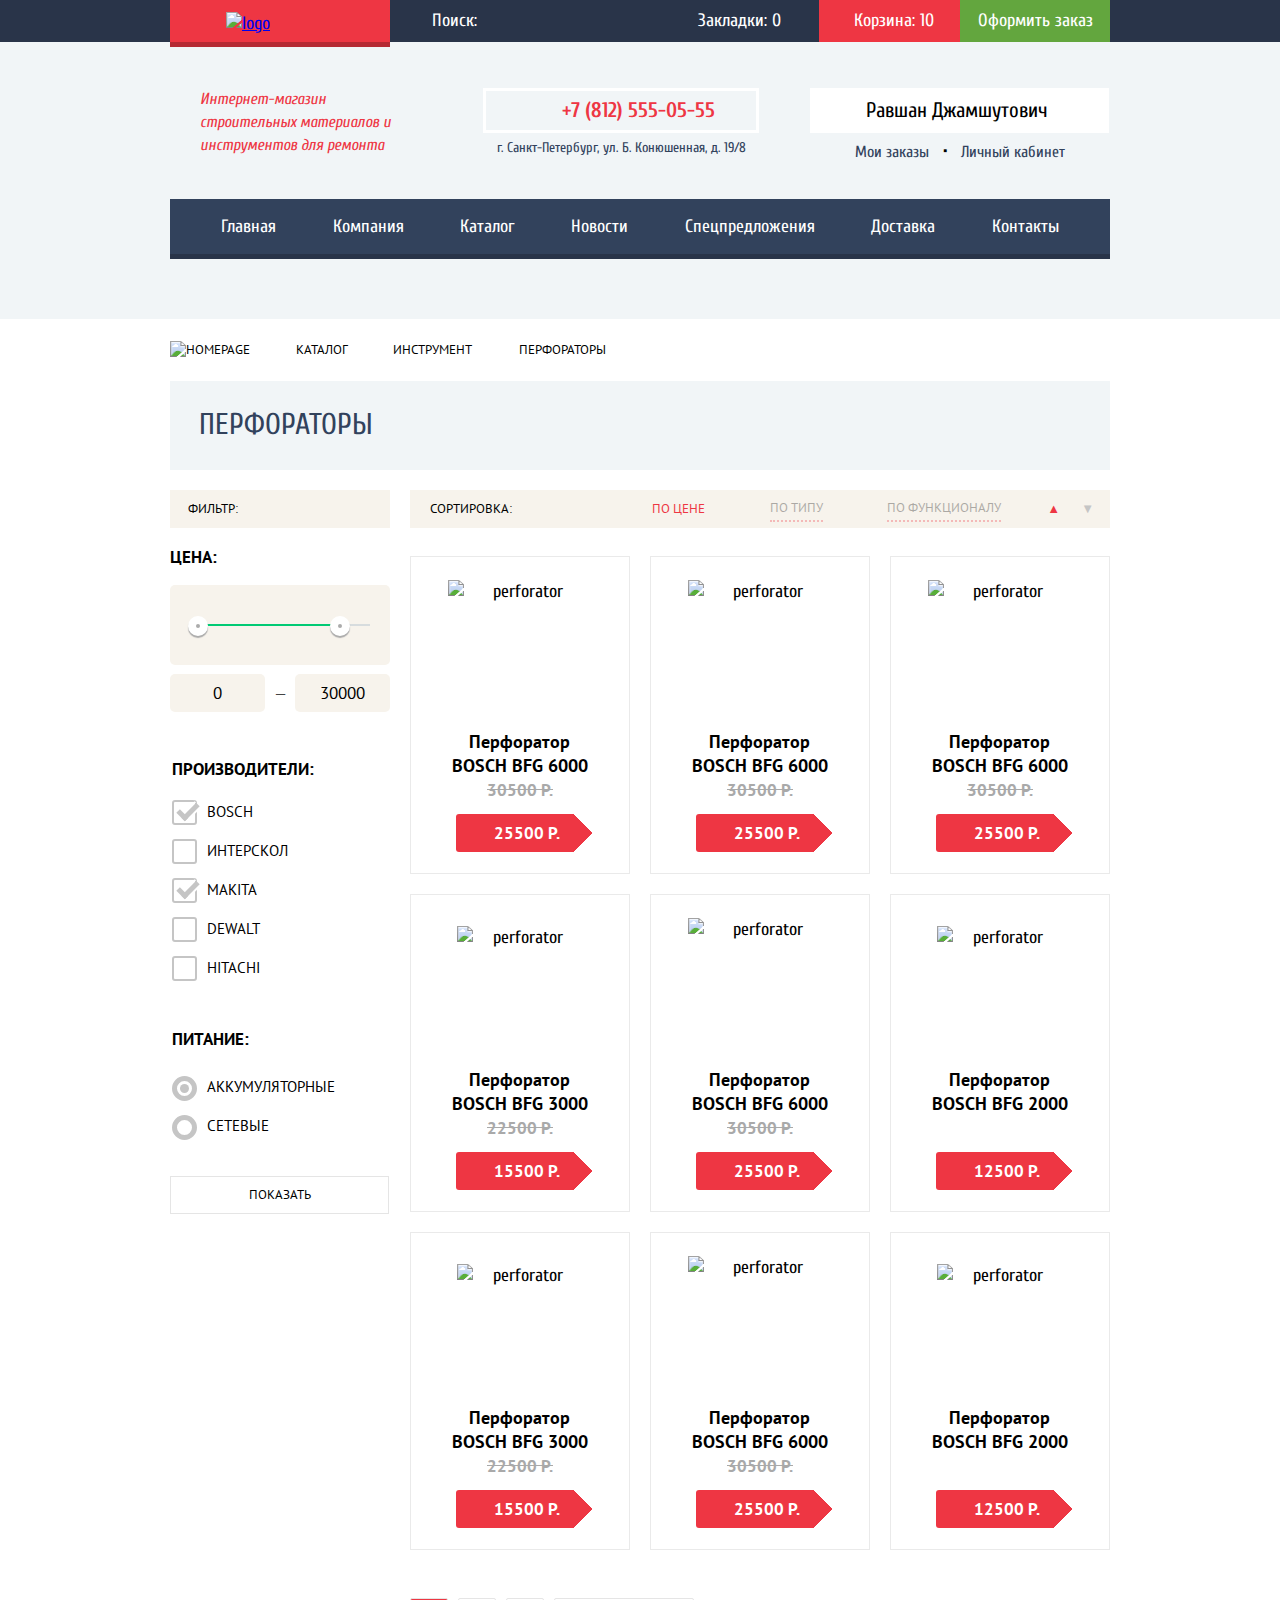
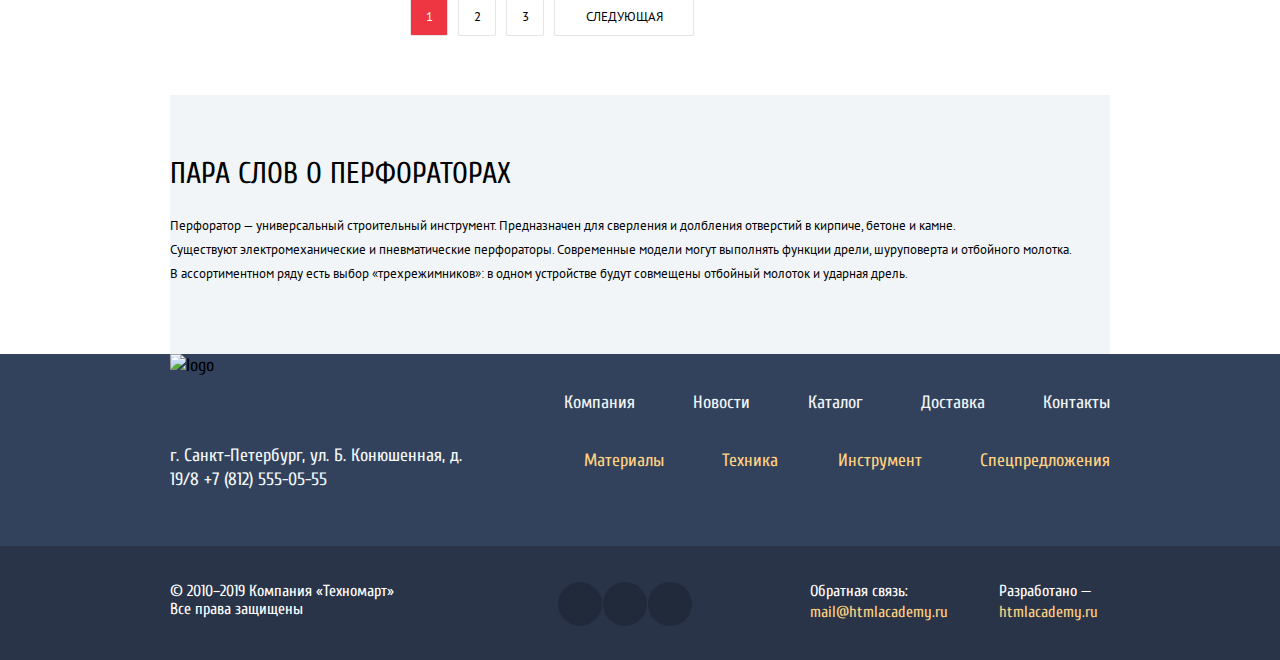
==== catalog.html @ 0a885697 "правки3" ====
<!DOCTYPE html>
<html class="page" lang="ru">
  <head>
    <meta charset="utf-8">
    <title>HTML Academy: Техномарт</title>
    <link rel="icon" href="favicon.ico">
    <link rel="icon" href="favicon/favicon-16.svg" type="image/svg+xml">
    <link rel="icon" href="favicon/favicon-32.svg" type="image/svg+xml">
    <link rel="icon" href="favicon/favicon-152.svg" type="image/svg+xml">
    <link rel="apple-touch-icon" href="favicon/apple-icon-180x180.png">
    <link rel="manifest" href="manifest.json">
    <link rel="preconnect" href="https://fonts.gstatic.com">
    <link href="https://fonts.googleapis.com/css2?family=Cuprum:ital,wght@0,400;0,700;1,400&family=PT+Sans:wght@400;700&display=swap" rel="stylesheet">
    <link rel="stylesheet" href="css/normalize.css" >
    <link rel="stylesheet" href="css/style.css">
  </head>
  <body class="page-body">
    <header>
      <div class="header-top">
        <div class="header-top-menu container ">
          <a class="header-logo" href="index.html"><img src="img/logo_top.svg" width="108" height="18" alt="logo"></a>
          <form class="header-top-search"  action="http://echo.htmlacademy.ru">
          <input type="search" name="text" required placeholder="Поиск:">
          </form>
          <a class="header-top-link bookmarks-top" href="#">Закладки: 0 </a>
          <a class="header-top-link basket basket-catalog" href="#">Корзина: 10 </a>
          <a class="header-top-link order" href="#">Оформить заказ</a>
        </div>
      </div>
      <div class="header-bottom ">
        <div class="header-bottom-about container ">
          <p class="header-content">Интернет-магазин строительных материалов и инструментов для ремонта</p>
          <div class="header-bottom-contacts contacts-catalog" >
            <a class="phablet" href="tel:+78125550555">+7 (812) 555-05-55</a>
            <p class="adress">г. Санкт-Петербург, ул. Б. Конюшенная, д. 19/8</p>
          </div>
          <div class="header-bottom-catalog">
            <div class="user-buttom">
              <a class="btn-link user" href="#">Равшан Джамшутович</a>
              <a href="#" class="user-logout"></a>
            </div>
            <div class="users-menu">
              <a href="#">Мои заказы</a>
              <span> &bull;</span>
              <a href="#">Личный кабинет</a>
            </div>
          </div>
        </div>
        <nav class="header-nav container">
          <a href="index.html">Главная</a>
          <a href="index.html">Компания</a>
          <a href="catalog.html">Каталог</a>
          <a href="index.html">Новости</a>
          <a href="catalog.html">Спецпредложения</a>
          <a href="index.html">Доставка</a>
          <a href="index.html">Контакты</a>
        </nav>
      </div>
    </header>
    <main class="container">
      <section class="catalog-page container ">
      <div class="location ">
        <ul class="breadcrumbs">
          <li class="home-page" ><a href="index.html"><img src="img/decorative/icon-home.svg" alt="homepage" width="14" height="12"></a></li>
          <li><a href="catalog.html">Каталог</a></li>
          <li><a href="catalog.html">Инструмент</a></li>
          <li>Перфораторы</li> 
        </ul>
      </div>
      <div class="catalog-title container ">
        <h2>Перфораторы</h2>
      </div>  

      <!--Filter-->
      <section>
        <span class="filter">фильтр:</span>
        <h3 class="filter-title">Цена:</h3>
        <form action="https://echo.htmlacademy.ru" method="get">
          <div class="range-controls">
            <div class="scale">
              <div class="bar"></div>
            </div>
            <div class="toggle toggle-min" tabindex="0"></div>
            <div class="toggle toggle-max" tabindex="0"></div>
          </div>
          <div class="price-controls">
          <label class="min-price">  
            <input type="text" name="price-min" value="0">
          </label>
          <span>&mdash;</span>
          <label class="max-price">
            <input type="text" name="price-max" value="30000">
          </label>
          </div>
          <div class="line"></div>
          <fieldset class="filter-checkbox-section">
            <legend class="filter-title">Производители:</legend>
            <ul class="filter-checkbox">
              <li class="filter-option filter-checkbox">
                <input class="visually-hidden filter-input-checkbox" type="checkbox" name="bosch" id="filter-bosch" checked>
                <label for="filter-bosch">bosch</label>
              </li>
              <li class="filter-option filter-checkbox">
                <input class="visually-hidden filter-input-checkbox" type="checkbox" name="interscol" id="filter-interskol">
                <label for="filter-interskol">интерскол</label>
              </li>
              <li class="filter-option filter-checkbox">
                <input class="visually-hidden filter-input-checkbox" type="checkbox" name="makita" id="filter-makita" checked>
                <label for="filter-makita">makita</label>
              </li>
              <li class="filter-option filter-checkbox">
                <input class="visually-hidden filter-input-checkbox" type="checkbox" name="dewalt" id="filter-dewalt">
                <label for="filter-dewalt">dewalt</label>
              </li>
              <li class="filter-option filter-checkbox">
                <input class="visually-hidden filter-input-checkbox" type="checkbox" name="hitachi" id="filter-hitachi">
                <label for="filter-hitachi">hitachi</label> 
              </li>
            </ul>
            <div class="line"></div>
          </fieldset>
          <fieldset class="filter-section">
            <legend class="filter-title">Питание:</legend>
            <ul>
              <li class="filter-option">
                <input class="visually-hidden filter-input-radio" type="radio" name="battery-power" id="filter-battery-power" checked>
                <label for="filter-battery-power">Аккумуляторные</label>
              </li>
              <li class="filter-option">
                <input class="visually-hidden filter-input-radio" type="radio" name="mains-supply" id="filter-mains-supply">
                <label for="filter-mains-supply">Сетевые</label> 
              </li>
            </ul>
            
          </fieldset>
          <button type="submit" class="filter-button">Показать</button>
        </form>
      </section>

      <section class="catalog">
        <div class="sorting">
          <span>сортировка:</span>
          <div class="sorting-section" >
            <a class="sorting-link checked" href="#by-price" >по цене</a>
            <a class="sorting-link" href="#by-type">по типу</a>  
            <a class="sorting-link" href="#by-function">по функционалу</a>
          </div>
          <!--сортировка с верху вниз и с низу в верх-->
          <a class="sorting-up checked" href="#">	&#9650;</a>
          <a class="sorting-down" href="#">&#9660;</a>
        </div>
        <div class="catalog-goods">
          <div class="goods-item">
            <div class="hidden-buttons">
              <a class="buy" href="#">Купить</a>
              <a class="bookmarks" href="#">В закладки</a>
            </div>
            <img src="img/drill_2_1.jpg" width="144" height="128" alt="perforator">
            <p class="goods-title">Перфоратор BOSCH BFG 6000</p>
            <s>30500 Р.</s>
            <p class="goods-price">25500 Р.</p>
          </div>
          <div class="goods-item">
            <div class="hidden-buttons">
              <a class="buy" href="#">Купить</a>
              <a class="bookmarks" href="#">В закладки</a>
            </div>
            <img src="img/drill_2_2.jpg" width="144" height="128" alt="perforator">
            <p class="goods-title">Перфоратор BOSCH BFG 6000</p>
            <s>30500 Р.</s>
            <p class="goods-price">25500 Р.</p>
          </div>
          <div class="goods-item new">
            <div class="hidden-buttons">
              <a class="buy" href="#">Купить</a>
              <a class="bookmarks" href="#">В закладки</a>
            </div>
            <img src="img/drill_2_3.jpg" width="144" height="128" alt="perforator">
            <p class="goods-title">Перфоратор BOSCH BFG 6000</p>
            <s>30500 Р.</s>
            <p class="goods-price">25500 Р.</p>
          </div>
          <div class="goods-item new">
            <div class="hidden-buttons">
              <a class="buy" href="#">Купить</a>
              <a class="bookmarks" href="#">В закладки</a>
            </div>
            <img src="img/drill_2_4.jpg" width="127" height="112" alt="perforator">
            <p class="goods-title">Перфоратор BOSCH BFG 3000</p>
            <s>22500 Р.</s>
            <p class="goods-price">15500 Р.</p>
          </div>
          <div class="goods-item">
            <div class="hidden-buttons">
              <a class="buy" href="#">Купить</a>
              <a class="bookmarks" href="#">В закладки</a>
            </div>
            <img src="img/drill_2_5.jpg" width="144" height="128" alt="perforator">
            <p class="goods-title">Перфоратор BOSCH BFG 6000</p>
            <s>30500 Р.</s>
            <p class="goods-price">25500 Р.</p>
          </div>
          <div class="goods-item new">
            <div class="hidden-buttons">
              <a class="buy" href="#">Купить</a>
              <a class="bookmarks" href="#">В закладки</a>
            </div>
            <img src="img/drill_2_6.jpg" width="127" height="112" alt="perforator">
            <p class="goods-title">Перфоратор BOSCH BFG 2000</p>
            <s></s>
            <p class="goods-price">12500 Р.</p>
          </div>
          <div class="goods-item new">
            <div class="hidden-buttons">
              <a class="buy" href="#">Купить</a>
              <a class="bookmarks" href="#">В закладки</a>
            </div>
            <img src="img/drill_2_7.jpg" width="127" height="112" alt="perforator">
            <p class="goods-title">Перфоратор BOSCH BFG 3000</p>
            <s>22500 Р.</s>
            <p class="goods-price">15500 Р.</p>
          </div>
          <div class="goods-item">
            <div class="hidden-buttons">
              <a class="buy" href="#">Купить</a>
              <a class="bookmarks" href="#">В закладки</a>
            </div>
            <img src="img/drill_2_8.jpg" width="144" height="128" alt="perforator">
            <p class="goods-title">Перфоратор BOSCH BFG 6000</p>
            <s>30500 Р.</s>
            <p class="goods-price">25500 Р.</p>
          </div>
          <div class="goods-item new">
            <div class="hidden-buttons">
              <a class="buy" href="#">Купить</a>
              <a class="bookmarks" href="#">В закладки</a>
            </div>
            <img src="img/drill_2_9.jpg" width="127" height="112" alt="perforator">
            <p class="goods-title">Перфоратор BOSCH BFG 2000</p>
            <s></s>
            <p class="goods-price">12500 Р.</p>
          </div>
        </div>
          <div class="pages">
            <a class="pages-numbers checked" href="#">1</a>
            <a class="pages-numbers" href="#">2</a>
            <a class="pages-numbers" href="#">3</a>
            <a class="page-next" href="#">Следующая</a>
          </div>
      </section>
      </section>
      <section class="catalog-content ">
        <div class="container">
          <h2>Пара слов о перфораторах</h2>
          <p class="content">
            Перфоратор — универсальный строительный инструмент. Предназначен для сверления и долбления отверстий в кирпиче, бетоне и камне.
  <br> Существуют электромеханические и пневматические перфораторы. Современные модели могут выполнять функции дрели, шуруповерта и отбойного молотка. 
  <br> В ассортиментном ряду есть выбор «трехрежимников»: в одном устройстве будут совмещены отбойный молоток и ударная дрель.
          </p>
        </div>
      </section>
    </main>
    <footer>
      <div class="footer-top">
        <div class="container footer-top-block">
          <img src="img/logo.svg" width="220" height="68" alt="logo">
          <ul class="footer-nav">
            <li><a href="index.html">Компания</a></li>
            <li><a href="index.html">Новости</a></li>
            <li><a href="catalog.html">Каталог</a></li>
            <li><a href="index.html">Доставка</a></li>
            <li><a href="index.html">Контакты</a></li>
          </ul>
          <div class="footer-promo">
            <p>г. Санкт-Петербург, ул. Б. Конюшенная, д. 19/8 +7 (812) 555-05-55</p>
            <ul class="footer-promo-nav">
              <li><a href="catalog.html">Материалы</a></li>
              <li><a href="catalog.html">Техника</a></li>
              <li><a href="catalog.html">Инструмент</a></li>
              <li><a href="catalog.html">Спецпредложения</a></li>
            </ul>
          </div>
        </div>
      </div>
      <div class="footer-bottom ">
        <div class="container footer-bottom-container">
          <p class="copyright">© 2010–2019 Компания «Техномарт»
          Все права защищены</p>
          <div class="social-list">
            <a class="vk" href="https://vk.com/">vk</a>
            <a class="facebook" href="https://www.facebook.com/">fb</a>
            <a class="instagram" href="https://www.instagram.com/">ing</a>
          </div>
          <div class="feedback">
            <p>Обратная связь:</p>
            <a class="footer-bottom-link" href="mailto:mail@htmlacademy.ru">mail@htmlacademy.ru</a>
          </div>
          <div class="made">
            <p>Разработано —</p>
            <a class="footer-bottom-link" href="https://echo.htmlacademy.ru">htmlacademy.ru</a>
          </div>
        </div>
      </div>
    </footer>
  </body>
</html>
---- css/style.css ----
:root{ 
    --basic-top-bottom:#293449;
    --basic-dark-blue: #32425C;
    --basic-light-blue: #F1F5F7;
    --basic-orange:  #FFBF47;
    --basic-blue: #3BBCE3;
    --basic-light-purple: #DC91D8;
    --basic-light-green:#8ED78F;
    --basic-green-border:#367315;
    --basic-light-pink: #F9F5F0;
    --basic-red: #EE3643;
    --basic-black: #000000;
    --basic-white: #FFFFFF;
    --basic-yellow: #FFD180;
    --basic-green: #63A63E;
    --basic-light-red: #F7F3EC;
    --basic-light-black: rgba(255,255,255, 0.3);
    --basic-light-black-active:rgba(255, 255, 255, 0.5); 
    --basic-gray:#A9A9A9;
    --basic-gray-opacity: rgba(169, 169, 169, 0.3);
    --basic-toggle-gray: #ABABAB;
    --basic-bottom: #F3F7F9;
    --basic-light-gray: #e5e5e5;
    --basic-dark-gray:#444444; 
    --basic-checkbox-gray:#C5C5C5;
    --basic-checkbox-opacity: rgba(197, 197, 197, 0.3);
    --basic-border-logo: #b52933;
    --basic-border-goods: #EAEAEA;
    --basic-gray-tab: #405069;
    --basic-social:#212A3A;
    --basic-green-hover: #5FBB2D;
    --basic-green-active: #518534;
    --basic-red-active:#BA2732;
    --basic-dark-blue-active: #161D29;
    --basic-nav-active: #1D2739;
    --basic-red-slides-hover: #CA2C37;
    --basic-light-red-modal: #F4F4F4;
    --basic-gray-checkbox-hover: #b5b5b5;
    --basic-range:#D7DCDE;
    --basic-green-range:#00ca74;
    --basic-modal-buy: #f1f1f1;
}

.page{
    height: 100%;
}
.page-body{
    min-width: 960px;
    margin: 0;
    padding: 0;
    font-family: "Cuprum", "Arial", sans-serif;
    font-size: 18px;
    line-height: 24px;
    font-weight: normal;
    min-height: 100%;
    display: grid;
    grid-template-rows: min-content 1fr min-content;
    align-content: start;
}
.container{
    width: 940px;
    margin: 0 auto;
  }
.header-top{
    background-color:var(--basic-top-bottom);
}
.header-logo{
    background-color: var(--basic-red);
    width: 220px;
    height: 42px;
    border-bottom: 5px solid var(--basic-border-logo);
    margin-right: 17px;
}
.header-logo:active{
    background-color: var(--basic-red-active);
}
.header-logo:active .header-top-search{
    opacity: 0.5;
}
.header-logo img{
    margin: 0;
    width: 108px;
    height: 18px;
    padding: 12px 56px;
}
.header-top-menu{
    font-family: "Cuprum", "Arial", sans-serif;
    display: flex;
    flex-direction: row;
    flex-wrap: nowrap;
    justify-content: flex-start;
    height: 42px;
}
.header-top-link{
    position: relative;
    text-decoration: none;
    color:var(--basic-white);
    font-size: 18px;
    text-align: center;
    padding-top: 9px;
    padding-bottom: 9px;
}
.header-top-search input{
    font-family: "Cuprum", "Arial", sans-serif;
    color:var(--basic-white);
    font-size: 18px;
    line-height: 24px;
}
.header-top-search::before{
    content: "";
    width: 17px;
    background:url("../img/decorative/search.svg") no-repeat center;
    opacity: 0.3;
    margin-right: 6px;
}
.header-top-search:active,
.header-top-search input:active
{
    background-color: var(--basic-white);
    color: var(--basic-black);
}
.header-top-search:active::before{
    background:url("../img/decorative/icon-search-red.svg") no-repeat center;
}
.bookmarks-top,
.basket{
    display: flex;
    flex-direction: row;
    flex-wrap: nowrap;
}
.bookmarks-top{
    margin-right: 38px;
}
.basket-catalog{
    background: var(--basic-red);
    padding-right: 21px;
    padding-left: 12px;
}
.header-top-search:hover::before,
.bookmarks-top:hover::before,
.basket:hover::before{
    opacity: 1;
}
.bookmarks-top:active::before,
.basket:active::before{
    opacity: 0.3;
}
.bookmarks-top:active,
.basket:active{
    background-color: var(--basic-dark-blue-active);
    color: var(--basic-light-black-active);
}
.header-top-search{
    display: flex;
    flex-direction: row;
    flex-wrap: nowrap;
    flex-grow: 1;
}
.header-top-search input{
    outline: none;
    border: none;
    background-color: var(--basic-top-bottom);
    font-size: 18px;
}
.header-top-search input::-webkit-input-placeholder{ 
    color: var(--basic-white); 
}
.bookmarks-top::before{
    content: "";
    width: 14px;
    background: url("../img/decorative/icon-bookmark.svg") no-repeat left;
    opacity: 0.3;
    margin-right: 9px;
}

.basket{
    padding-right: 26px;
    padding-left: 12px;
}
.basket::before{
    content: "";
    width: 15px;
    background: url("../img/decorative/icon-cart.svg") no-repeat left;
    opacity: 0.3;
    margin-right: 8px;
}

.order{
    background-color: var(--basic-green);
    width: 150px;
}
.order:hover{
    background-color: var(--basic-green-hover);
}
.order:active{
    background-color: var(--basic-green);
    color: var(--basic-light-black-active);
}
.header-content{
    margin: 0;
    font-style: italic;
    font-size: 16px;
    line-height: 23px;
    color: var(--basic-red);
    width: 197px;
    padding-left: 30px;
    margin-right: 86px;
}
.header-bottom-contacts{
    display: flex;
    flex-direction: column;
    flex-wrap: nowrap;
}
.phablet::before{
    content: "";
    width: 18px;
    background: url("../img/decorative/icon-phone.svg") no-repeat center;
    margin-right: 17px;
}
.phablet{
    display: flex;
    flex-direction: row;
    flex-wrap: nowrap;
    font-weight: bold;
    font-size: 21px;
    text-decoration: none;
    color: var(--basic-red);
    border: 3px solid var(--basic-white) ;
    width: 270px;
    padding: 7px 0 8px 0;
    justify-content: center;
}
.contacts-home{
    margin-right: 69px;
}
.contacts-catalog{
    margin-right: 51px;
}
.adress{
    display: flex;
    flex-direction: row;
    flex-wrap: nowrap;
    font-size: 14px;
    color: var(--basic-dark-blue);
    margin:3px 0 0 0;
    justify-content: center;
}
.header-bottom{
    background-color:var(--basic-light-blue);
    padding-top: 46px;
    padding-bottom: 60px;

}
.header-bottom-about{
    display: flex;
    flex-direction: row;
    flex-wrap: nowrap;
    align-items: flex-start;
    margin-bottom: 35px;
}
.header-bottom-btn{
    display: flex;
    flex-direction: row;
    flex-wrap: nowrap;
    align-items: flex-start;
}
.btn-link{
    font-family: "Cuprum", "Arial", sans-serif;
    font-size: 21px;
    line-height: 21px;
    background-color: var(--basic-white);
    text-decoration: none;
    color: var(--basic-black);
}
.btn-link:hover{
    color:var(--basic-red);
}
.btn-link:active{
    color: var(--basic-checkbox-gray);
}
.login::before{
    content: "";
    background: url("../img/decorative/icon-login.svg") no-repeat center;
    width: 20px;
    margin-right: 6px ;
}
.login:hover::before{
    content: "";
    background: url("../img/decorative/icon-login-hover.svg") no-repeat center;
    width: 20px;
    margin-right: 6px ;
}
.login:active::before{
    content: "";
    background:url("../img/decorative/icon-login.svg") no-repeat center;
    width: 20px;
    margin-right: 6px ;
}
.login{
    display: flex;
    flex-direction: row;
    flex-wrap: nowrap;
    width: 121px;
    margin-right:10px;
    justify-content: center;
    height: 21px;
    padding: 12px 0;

}
.registration{
    width: 150px;
    height: 21px;
    text-align: center;
    padding: 12px 0;
}
.user-buttom{
    display: flex;
    flex-direction: row;
    flex-wrap: nowrap;
    background-color: var(--basic-white);
    width: 299px;
    height: 45px;
    justify-content: flex-start;
    margin-bottom: 7px;
}
.user::before{
    content: "";
    position: absolute;
    top: 13px;
    left: 15px;
    height: 18px;
    width: 20px;
    background: url("../img/decorative/icon-user.svg") no-repeat center;
    margin-right: 21px;
}
.user:hover::before{
    background: url("../img/decorative/icon-user-hover.svg") no-repeat center;
}
.user:active::before{
    background: url("../img/decorative/icon-user.svg") no-repeat center;
}
.user-logout{
    width: 20px;
    background: url("../img/decorative/icon-logout.svg") no-repeat center;
}
.user-logout:hover{
    background: url("../img/decorative/icon-logout-hover.svg") no-repeat center;
}
.user-logout:active{
    background: url("../img/decorative/icon-logout.svg") no-repeat center;
}
.user{
    position: relative;
    padding-top: 12px;
    padding-bottom: 12px;
    padding-left: 56px;
    margin-right: 20px;
    color: var(--basic-black);
}
.user:hover{
    color:var(--basic-black);
}
.user:active
{
    color:var(--basic-checkbox-gray);
}
.users-menu a:hover{
    color: var(--basic-red);
}
.users-menu a:active{
    color:var(--basic-checkbox-gray);
}
.header-bottom-catalog{
    display: flex;
    flex-direction: column;
    flex-wrap: nowrap;
}
.users-menu a{
    text-decoration: none;
    font-size: 16px;
    line-height: 18px;
    color: var(--basic-dark-blue);
}
.users-menu{
    display: flex;
    flex-direction: row;
    flex-wrap: nowrap;
    justify-content: space-between;
    width: 210px;
    padding-left: 45px;
    align-items: center;
}
.header-nav{
    max-width: 894px;
    background-color: var(--basic-dark-blue);
    border-bottom: 5px solid var(--basic-top-bottom);
    display: flex;
    flex-direction: row;
    flex-wrap: nowrap;
    justify-content: space-between;
    height: 55px;
    padding:0 23px;
    
}
.header-nav a{
    display: flex;
    flex-direction: row;
    flex-wrap: nowrap;
    justify-content: center;
    align-items: center;
    flex-grow: 1;
    text-decoration: none;
    color: var(--basic-white);
    font-size: 18px;
    list-style: none;
    height: 55px;
}

.header-nav a:hover{
    background-color: var(--basic-top-bottom);
}
.header-nav a:active{
    background-color: var(--basic-nav-active);
    opacity: 0.5;
}

.location li{
    font-family: "PT Sans","Arial", sans-serif;
    list-style: none;
    display: inline-block;
    color: var(--basic-black);
    text-transform: uppercase;
    font-size: 13px;
    line-height: 18px;
}
.breadcrumbs li::after{
    content:"";
    background: url("../img/decorative/icon-right-small.svg") no-repeat center;
    width: 7px;
    height: 10px;
    position: absolute;
    top: 8px;
}
.breadcrumbs li:first-child::after{    
    margin-right: 18px;
    margin-left: 16px;
}
.breadcrumbs li:nth-child(2)::after{
    margin-right: 15px;
    margin-left: 17px;
}
.breadcrumbs li:nth-child(3)::after{
    margin-right: 17px;
    margin-left: 17px;
}
li:nth-child(2){
    margin-right: 40px;
}
li:nth-child(3){
    margin-right: 42px;
}
.breadcrumbs li:last-child:after{
    display: none;
}
.location a{
    text-decoration: none;
    color: var(--basic-black);
}
.location{
    grid-column: 1 / -1;
    margin-top: 18px;
    margin-bottom: 20px;
}
.breadcrumbs{    
    position:relative;
    margin: 0;
    padding:0;
    position: relative;
}
.home-page{
    margin: 0;
    margin-right: 41px;
}

h2{
    font-family: "Cuprum","Arial",sans-serif;
    font-style: normal;
    font-weight: normal;
    font-size: 30px;
    line-height: 30px;
    text-transform: uppercase;
    color: var(--basic-dark-blue);
}
.promo-section{
    display: grid;
    grid-template-columns: repeat(3, 1fr);
    grid-template-rows: repeat(3, 123px);
    grid-row-gap: 20px;
    grid-column-gap: 20px;
    margin-bottom: 59px;
    padding-top: 59px;

}
.promo-block{
    padding-top: 20px;
    padding-left: 22px;
    padding-bottom: 21px;
}
.materials{
    position: relative;
    background:var(--basic-orange) url("../img/decorative/icon-1.svg") no-repeat bottom 27px right 43px;
    
}
.new::after{
    content: "";
    background: url("../img/decorative/new.svg") no-repeat;
    position: absolute;
    top: 0px;
    right: 0px;
    width: 70px;
    height: 70px;
}
.promo-link{
    display:  table-cell;
    font-family: "Cuprum","Arial", sans-serif;
    font-size: 14px;
    text-transform: uppercase;
    color: var(--basic-white);
    width: 135px;
    background:var(--basic-light-black);
    text-decoration: none;
    padding-top: 10px;
    padding-bottom: 10px;
    text-align: center;
    align-items: center;
    height: 18px;
    vertical-align: middle;
}
.promo-link:hover{
    background-color: var(--basic-checkbox-opacity);
    
}
.promo-link:active{
    background-color: var(--basic-gray-opacity);
}
.promo-link{
    color: var(--basic-white);
}
.tool{
    background: var(--basic-blue) url("../img/decorative/icon-2.svg") no-repeat bottom 28px right 31px;
    
}
.technics{
    background: var(--basic-light-purple) url("../img/decorative/icon-3.svg") no-repeat bottom 30px right 31px;
    padding-top: 20px;
    padding-left: 22px;
    padding-bottom: 21px;
}
.discount{
    background: var(--basic-light-green) url("../img/decorative/icon-4.svg") no-repeat bottom 25px right 45px;
    
}
.delivery{
    background: var(--basic-orange) url("../img/decorative/icon-5.svg") no-repeat bottom 28px right 31px;
    grid-column: 3 / 4;
    grid-row: 3 / 4;
}
.promo-title{
    font-family: "Cuprum","Arial", sans-serif;
    font-size: 24px;
    color: var(--basic-white);
    font-weight: bold;
    margin: 0px;
    margin-bottom: 14px;
    padding-left: 1px;
}

.slides-title{
    position: absolute;
    margin: 0;
    font-family: "Cuprum","Arial",sans-serif;;
    font-weight: bold;
    font-size: 36px;
    line-height: 36px;
    text-transform: uppercase;
    color: var(--basic-white);
    top:23px;
    left: 24px;
}
.mySlides{
    display: none;
    position: relative;
}
.mySlides:first-child{
    display: block;
}
.fade{
    -webkit-animation-name: fade;
    -webkit-animation-duration: 1.5s;
    animation-name: fade;
    animation-duration: 1.5s;
  }
  
  @-webkit-keyframes fade{
    from{opacity: .4}
    to{opacity: 1}
  }
  
  @keyframes fade{
    from{opacity: .4}
    to{opacity: 1}
  }
.dot{
    margin: 0;
    position: relative;
    cursor: pointer;
    height: 10px;
    width: 10px;
    border-radius: 50%;
    display: inline-block;
    box-sizing: border-box; 
    background-color: var(--basic-red);
    border: 2px solid var(--basic-white);
    transition: background-color 0.6s ease;
    bottom: 60px;
  }
.active{
    box-sizing: border-box; 
    background-color:var(--basic-white);
  }
.mySlides img{
    width: 620px;
    height: 266px;
}
.slides-content{
    margin: 0;
    position: absolute;
    font-family: "Cuprum","Arial",sans-serif;
    font-size: 18px;
    color: var(--basic-white);
    top:64px;
    padding-left: 24px;
}
.slides-button{
    position: absolute;
    text-decoration: none;
    font-family: "Cuprum","Arial",sans-serif;
    font-size: 14px;
    text-transform: uppercase;
    color: var(--basic-white);
    background-color:var(--basic-red);
    left: 24px;
    bottom: -95%;
    padding: 11px 46px 9px 46px;
}
.slides-button:hover{
    background-color: var(--basic-red-slides-hover) ;
}
.slides-button:active{
    background-color: var(--basic-red-active);
}
.slides-section{
    position: relative;
    grid-column: 1 / 3;
    grid-row: 2/ 3;
    grid-row-gap: 0;
    max-width: 620px;
    background-color: var(--basic-white);
}

.prev, .next{
    cursor: pointer;
    position: absolute;
    top: 123px;
    width: 21px;
    height: 39px;
    padding: 0 21px 0 25px;
    color: white;
    font-weight: bold;
    font-size: 18px;
    border-radius: 0 3px 3px 0;
  }
.next{
    right: 0;
    border-radius: 3px 0 0 3px;
  }
.popular-goods{
    margin-bottom: 70px;
}
.popular-goods-list{
    display: grid;
    grid-template-columns: repeat(4, 1fr);
    grid-template-rows:repeat(1,318px);
    grid-column-gap: 20px;
    grid-row-gap: 20px;
    
}
.popular-title{
    background-color: var(--basic-light-pink);
    display: flex;
    flex-direction: row;
    flex-wrap: nowrap;
    justify-content: space-between;
    align-items: center;
    height: 89px;
    margin-bottom: 20px; 
}

.popular-title h2{
    padding-left: 28px;
}

.link-btn{
    text-decoration: none;
    font-family: "Cuprum","Arial",sans-serif;
    font-size: 14px;
    text-transform: uppercase;
    color: var(--basic-white);
    background-color: var(--basic-red);
    width: 192px;
    margin-right: 19px;
    text-align: center;
    padding-top: 11px;
    padding-bottom: 9px;
}
.goods-title{
    margin: 0;
    font-family: "PT Sans","Arial", sans-serif;
    font-weight: bold;
    font-size: 18px;
    color: var(--basic-black);
    max-width: 157px;
    padding-left: 30px;
    
}
.goods-item{
    width:218px;
    height:316px;
    display: grid;
    grid-template-columns: 1fr;
    grid-template-rows: 1fr min-content min-content min-content;
    text-align: center;
    align-items: center;
    border: 1px solid var(--basic-border-goods);
    position:relative;
   z-index: 2;
}
.goods-item img{
    margin: auto;
    margin-bottom: ;
}
s{
    font-family: "PT Sans","Arial",sans-serif;
    font-weight: bold;
    font-size: 17px;
    height: 18px;
    text-transform: uppercase;
    color: var(--basic-gray);
    margin-bottom: 13px;
}
.goods-price{
    display: flex;
    flex-direction: row;
    flex-wrap: nowrap;
    font-family: "PT Sans","Arial",sans-serif;
    font-weight: bold;
    font-size: 17px;
    line-height: 20px;
    text-transform: uppercase;  
    color: var(--basic-white);
    background:linear-gradient(135deg, transparent 110px, var(--basic-white) 0),
    linear-gradient(45deg, transparent 110px, var(--basic-white) 0);
    background-repeat: no-repeat;
    background-color: var(--basic-red);
    border-radius: 3px;
    height: 38px;
    width: 141px;
    border-radius: 3px;
    margin: 5px auto 21px 45px;
    justify-content: center;
    align-items: center;
    }
.hidden-buttons{
    display: none;
    margin:0;
    margin: 38px auto auto 41px;
}
.goods-item:hover .hidden-buttons{
    display: initial;
}
.goods-item:hover img{
    display: none;
}
.goods-item:hover{
    box-shadow: 0 0 10px var(--basic-dark-gray);
}
.buy{
    display: flex;
    flex-direction: row;
    flex-wrap: nowrap;
    justify-content: center;
    align-items: center;
    background-color: var(--basic-green);
    text-decoration: none;
    width: 135px;
    height: 35px;
    font-family: "Cuprum","Arial", sans-serif;
    font-size: 14px;
    text-transform: uppercase;
    color: var(--basic-white);
    border-bottom: 3px solid var(--basic-green-border);
    border-radius: 2px;
    margin-bottom: 10px;
}
.buy::before{
    content: "";
    background:url("../img/decorative/icon-cart.svg") no-repeat center;
    opacity: 0.3;
    width: 15px;
    height: 15px;
    margin-right: 10px;
}
.buy:hover{
    background-color:var(--basic-green-hover) ;
}
.buy:active{
    background-color: var(--basic-green-active);
}
.bookmarks{
    display: flex;
    justify-content: center;
    align-items: center;
    text-decoration: none;
    font-family: "Cuprum","Arial",sans-serif;
    font-size: 14px;
    width: 129px;
    height: 32px;
    text-transform: uppercase;
    color: var(--basic-dark-blue);
    background-color: var(--basic-white);
    border: 3px solid var(--basic-green);
    border-radius: 2px;
}
.bookmarks:hover{
    border: 3px solid var(--basic-dark-blue);
}
.bookmarks:active{
    opacity: 0.5;
}
.manufacturers-logo{
    display: grid;
    grid-template-columns: repeat(4, 1fr);
    grid-template-rows:repeat(2,143px);
    grid-column-gap: 20px;
    grid-row-gap: 20px;
}
.popular-manufacturer{
    margin-bottom: 70px;
}
.popular-manufacturer-item{
    width: 218px;
    display: flex;
    flex-direction: row;
    flex-wrap: nowrap;
    align-items: center;
    justify-content: center;
    border: 1px solid var(--basic-border-goods);
}
.popular-manufacturer-item:hover{
    box-shadow: 0 0 10px var(--basic-toggle-gray);
}
.popular-manufacturer-item:active{
    opacity: 0.5;
}
.services-title{
    float: left;
    color: var(--basic-white);
    background-color: var(--basic-dark-blue);
    width: 240px;
    height: 183px;
    margin-right: 80px;
    position: relative;
}
.services-title::after{
    position: absolute;
    content: "";
    bottom: -49px;
    width: 20px;
    left: 230px;
    top: -45px;
    background: url("../img/decorative/line-object.svg") no-repeat;
}
.tablinks{
    font-family: "Cuprum","Arial",sans-serif;
    font-weight: bold;
    font-size: 21px;
    line-height: 30px;
    display: block;
    color: var(--basic-white);
    background-color: var(--basic-dark-blue);
    padding: 13px 139px 18px 22px;
    width: 100%;
    border: none;
    outline: none;
    text-align: left;
    cursor: pointer;
    transition: 0.3s;
    box-shadow: 0px 1px 0px var(--basic-top-bottom), inset 0px 1px 0px var(--basic-gray-tab);
    height: 61px;
}

.tablinks:active,
.tablinks:focus{
    background-color: var(--basic-white);
    color: var(--basic-dark-blue);
    box-shadow: none;
}
.tablinks:autofocus{
    background-color: var(--basic-white);
    color: var(--basic-dark-blue);
    box-shadow: none; 
}

.tabcontent{
    float: left;
    border-left: none;
    display: none;
    width: 620px;
    height: 300px;
}

.services{
    margin:0;
    background-color: var(--basic-light-blue);
    height: 359px;
    padding-top: 64px;
    padding-bottom: 99px;
    margin-bottom: 70px;
}
.services h2{
    margin:0;
    margin-bottom: 25px;
    color: var(--basic-black);
}
.service-delivery{
    background: url("../img/decorative/delivery.svg") no-repeat bottom 15px  right 0;
    display: block;
}
.tabcontent h2{
    color: var(--basic-dark-blue);
}
.service-warranty{
    background: url("../img/decorative/warranty.svg") no-repeat bottom 15px  right 0;
}
.service-credit{
    background: url("../img/decorative/credit.svg")no-repeat bottom 15px  right 0;
}
.service-credit p{
    margin-bottom: 27px;
}
.credit-btn{
    text-decoration: none;
    font-family: "Cuprum","Arial",sans-serif;
    font-size: 14px;
    text-transform: uppercase;
    color: var(--basic-white);
    background-color: var(--basic-red);
    width: 195px;
    height: 38px;
    border-radius: 2px;
    display: flex;
    flex-direction: row;
    flex-wrap: nowrap;
    justify-content: center;
    align-items: center;
}
.content{
    margin:0;
    font-family: "PT Sans","Arial",sans-serif;
    font-size: 13px;
    line-height: 24px;
    color: var(--basic-black);
}
.content-delivery{
    width:275px;
}
.services-content{
    margin-bottom: 70px;
}
.content-credit{
    width: 280px;
}
.content-warranty{
    width: 318px;
}
.about-us h2,
.contacts h2{
    margin: 0;
    margin-bottom: 24px;
    color: var(--basic-black);
}
.about-us-content{
    margin-bottom: 25px;
}
.about-us p:last-child{
    margin-bottom: 1px;
}
.about-us-list li{
    display: flex;
    flex-direction: row;
    flex-wrap: nowrap;
    list-style-type: none;
    font-family: "Cuprum","Arial",sans-serif;
    font-size: 18px;
    margin-bottom: 12px;
    color: var(--basic-black); 
}
.about-us-list li:last-child{
    margin-bottom: 20px;
}
.about-us-list li::before{
    content: "";
    width: 25px;
    background: url("../img/decorative/icon_about_us.svg") no-repeat center;
    margin-right: 12px;
}
.about-us-list{
    display: flex;
    flex-direction: column;
    flex-wrap: nowrap;
    padding: 0;
    margin: 0;
}
.main-bottom{
   display: flex;
   flex-direction: row;
   flex-wrap: nowrap;
   align-items: stretch;
   margin-bottom: 70px;
}
.about-us{
    width: 460px;
    margin-right: 179px;
}
.contacts{
    display: flex;
    flex-direction: column;
    flex-wrap: nowrap;
    width: 300px;
}
.contacts-content{
    margin-bottom: 32px;
}
.about-us-btn{
    width: 220px;
    height: 18px;
    display: flex;
    flex-direction: row;
    flex-wrap: nowrap;
    align-items: center;
    justify-content: center;
    
}
.contacts-btn{
    width: 300px;
    height: 18px;
    display: flex;
    flex-direction: row;
    flex-wrap: nowrap;
    align-items: center;
    justify-content: center;
}
.map{
    background: url("../img/map.jpg") no-repeat;
    width: 300px;
    height: 158px;
    margin-bottom: 25px;
}
.footer-top{
    background-color: var(--basic-dark-blue);
}
.footer-top-block{
    display: flex;
    flex-direction: row;
    flex-wrap: wrap;
}
.footer-nav li,
.footer-promo-nav li{
    list-style: none;
}
.footer-nav{
    margin: 0px;
    margin-bottom: 34px;
    height: 22px;
}
.footer-nav li{
    padding-top: 37px;
    margin-bottom: 34px;
}
.footer-nav,
.footer-promo-nav,
.social-list{
    display: flex;
    flex-direction: row;
    flex-wrap: nowrap;
    padding: 0;
    margin:0;
}
.footer-promo-nav{
    margin-top: 5px;
}
.footer-nav li,
.footer-promo-nav li{
    margin-right: 58px;
}
.footer-nav li:last-child,
.footer-promo-nav li:last-child{
    margin-right: 0;
}
.footer-promo-nav li:nth-child(2){
    margin-right: 60px;
}
.footer-nav a{
    text-decoration: none;
    font-family: "Cuprum","Arial",sans-serif;
    font-size: 18px;
    color: var(--basic-light-blue);
}
.footer-top-block img{
    margin-right: 174px;
    margin-bottom: 22px;
}
.footer-promo p{
    font-family: "Cuprum","Arial", sans-serif;
    font-size: 18px;
    color: var(--basic-bottom);
    margin: 0;
    margin-right: 91px;
    padding-bottom: 54px;

}
.footer-promo{
    display: flex;
    flex-direction: row;
    flex-wrap: nowrap;
    justify-content: flex-end;
    margin:0;
    padding: 0;

}
.footer-promo a{
    text-decoration: none;
    font-family: "Cuprum" ,"Arial", sans-serif;
    font-size: 18px;
    line-height: 24px;
    color: var(--basic-yellow);

}
.footer-bottom{
    background-color: var(--basic-top-bottom);
    
}
.footer-bottom-container{
    display: flex;
    flex-direction: row;
    flex-wrap: nowrap;
    justify-content: flex-start;
    padding-top:36px;
    padding-bottom: 34px;

}

.copyright{
    font-family: "Cuprum" ,"Arial", sans-serif;
    font-size: 16px;
    line-height: 18px;
    color: var(--basic-white);
    margin:0;
    margin-right: 161px;
    height: 37px;
    width: 227px;
    
}
.footer-bottom-link{
    text-decoration: none;
    font-family: "Cuprum" ,"Arial", sans-serif;
    font-size: 16px;
    line-height: 18px;
    color: var(--basic-yellow);
}
.social-list{
    justify-content: space-between;
    align-items: center;
    height: 44px;
    margin-right: 118px;
}
.vk{
    content: "";
    background: var(--basic-social) url("..//img/decorative/icon-vk.svg") no-repeat center;
    font-size: 0;
    width: 44px;
    height: 44px;
    border-radius: 50%;
    margin-right: 1px;
}
.facebook{
    content: "";
    background: var(--basic-social) url("..//img/decorative/icon-fb.svg") no-repeat center;
    font-size: 0;
    width: 44px;
    height: 44px;
    border-radius: 50%;
    margin-right: 1px;
}
.instagram{
    content: "";
    background: var(--basic-social) url("..//img/decorative/icon-insta.svg") no-repeat center;
    font-size: 0;
    width: 44px;
    height: 44px;
    border-radius: 50%;
}
.feedback{
    margin-right: 51px;
}
.feedback p,
.made p{
    margin: 0;
    color: var(--basic-white);
    font-family: "Cuprum" ,"Arial", sans-serif;
    font-style: normal;
    font-weight: normal;
    font-size: 16px;
    line-height: 18px;
}
.catalog-page{
    display: grid;
    grid-template-columns: 220px 1fr;
    align-content: start;

}
.catalog-title{
    margin: 0;
    grid-column: 1 / -1;
    background-color: var(--basic-light-blue);
    margin-bottom: 20px;
}
.catalog-title h2{
    margin:0;
    padding-left: 29px;
    padding-top:29px;
    margin-bottom: 30px;
}
.catalog{
    margin-left: 20px;

}
.catalog-content h2{
    margin-top: 0;
    margin-bottom: 25px;
    color: var(--basic-black);
    max-width: 700px;
} 
.catalog-content{
    background-color: var(--basic-light-blue);
    padding-top: 64px;
    padding-bottom: 68px;
}
.catalog-goods{
    display: grid;
    grid-template-columns: repeat(3, 220px);
    grid-template-rows:repeat(3,318px);
    grid-column-gap: 20px;
    grid-row-gap: 20px;
    margin-bottom: 48px;
}
.filter{
    display: flex;
    flex-direction: row;
    flex-wrap: nowrap;
    align-items: center;
    font-family: "PT Sans","Arial",sans-serif;
    font-size: 13px;
    text-decoration: none;
    text-transform: uppercase;
    color: var(--basic-black);  
    background-color: var(--basic-light-red);
    max-width: 220px;
    height: 18px;
    padding-left: 18px;
    padding-top: 10px;
    padding-bottom: 10px;
}
.filter-section{
    margin:0;
    margin-bottom: 11px;
}
.filter-section ul{
    margin-top: 10px;
}
.range-controls{
    position: relative;
    background-color: var(--basic-light-red);
    height: 41px;
    border-radius: 5px;
    margin-bottom: 9px;
    padding-top: 39px;
    padding-right: 20px;
    padding-left: 20px;
}
.range-controls .scale{
    height: 2px;
    background-color:var(--basic-range);
  }
.range-controls .bar{
    width: 152px;
    height: 2px;
    background-color:var(--basic-green-range) ;
  }
.range-controls .toggle{
    width: 4px;
    height: 4px;
    padding: 0;
    border: 8px solid var(--basic-white);
    background-color: var(--basic-toggle-gray);
    border-radius: 50%;
    box-shadow: 0 2px 1px 0 var(--basic-toggle-gray);
    position: absolute;
    top: 31px;
    left: 0;
    cursor: pointer;
  }
.range-controls .toggle-min{
    left: 18px;
  }
  
.range-controls .toggle-max{
    left: 160px;
  }
.price-controls{
    display: flex;
    flex-direction: row;
    flex-wrap: nowrap;
    justify-content: space-between;
    align-items: center;
    margin-bottom: 25px;
}

.price-controls span{
    text-transform: uppercase;
    font-family: "PT Sans", "Arial", sans-serif;
    font-size: 16px;
    color: var(--basic-dark-gray);  
}
.price-controls input{
    text-transform: uppercase;
    font-family: "PT Sans", "Arial", sans-serif;
    font-size: 17px;
    width: 95px;
    padding: 0;
    text-align: center;
    color:var(--basic-black);
    border: none;
    border-radius: 5px;
    background: var(--basic-light-red);
    height: 38px;
  }
  
.sorting{
    font-family: "PT Sans","Arial",sans-serif;
    font-size: 13px;
    text-decoration: none;
    text-transform: uppercase;
    background-color: var(--basic-light-red);
    max-width: 700px;
    display: flex;
    flex-direction: row;
    flex-wrap: nowrap;
    justify-content: flex-start;
    align-items: center;
    padding-bottom: 10px;
    padding-top: 10px;
    height: 18px;
    margin-bottom: 28px;
}
.sorting span{
    padding-left: 20px;
    margin-right: 140px;
}
.sorting-section{
    width: 354px;
    display: flex;
    flex-direction: row;
    flex-wrap: nowrap;
    justify-content: space-between;
    align-items: center;
    margin-right: 46px;
}
.sorting-up{
    text-decoration: none;
    color:var(--basic-checkbox-gray);
    margin-right: 21px;

}
.sorting-down{
    margin-right: 16px;
    text-decoration: none;
    color:var(--basic-checkbox-gray);
}
.sorting-link{
    font-size: 13px;
    text-decoration: none;
    text-transform: uppercase;
    color: var(--basic-black);
    opacity: 0.3;
    border-bottom: 2px dotted var(--basic-red);
}
.sorting-link:hover,
.sorting-up:hover,
.sorting-down:hover{
    color:var(--basic-black);
    opacity: 1;
    border: none;
}
.sorting-up:active,
.sorting-down:active,
.sorting-link:active{
    color:var(--basic-red);
    opacity: 1;
    border: none;
}
.checked{
    color:var(--basic-red);
    opacity: 1;
    border: none;
}
.line{
    width:220px;
    height: 1px;
    background: url("../img/decorative/border-catalog.svg") no-repeat center;
    margin-bottom: 16px;
}
fieldset{
    border:none;
    padding: 0;
    margin: 0;
}

fieldset ul{
    padding: 0;
}
ul li{
    list-style: none;
}
.pages{
    grid-column: -4/-2;
    display: flex;
    flex-direction: row;
    flex-wrap: nowrap;
    margin-bottom: 59px;
    
}
.pages a{
    font-family: "PT Sans","Arial",sans-serif;
    font-size: 13px;
    text-decoration: none;
    text-transform: uppercase;
    display: flex;
    flex-direction: row;
    align-items: center;
    flex-wrap: nowrap;
    color: var(--basic-black);
    border: 1px solid var(--basic-light-gray);
    border-radius: 2px;
    height: 16px;
    padding-top: 10px;
    padding-bottom: 10px;
    margin-right: 10px;
}
.pages a:active{
    border: 1px solid var(--basic-red);
}
.pages-numbers{
    width: 6px;
    padding-right: 15px;
    padding-left: 15px;
}
.pages .checked{
    background-color: var(--basic-red);
    color: var(--basic-white);
}
.page-next{
    display: flex;
    align-items: center;
    width: 76px;
    padding-right: 31px;
    padding-left: 31px;
}
.visually-hidden{
    position: absolute;
    width: 1px;
    height: 1px;
    margin: -1px;
    border: 0;
    padding: 0;
    white-space: nowrap;
    clip-path: inset(100%);
    clip: rect(0 0 0 0);
    overflow: hidden;
  }
.filter-option{
    margin-bottom: 20px;
    padding-left: 37px;
  }
.filter-option:last-child{
    margin-bottom: 30px;
}
.filter-option label{
    position: relative;
    display: block;
    cursor: pointer;
    user-select: none;
    text-transform: uppercase;
    font-family: "PT Sans","Arial",sans-serif;
    font-style: normal;
    font-weight: normal;
    font-size: 15px;
    line-height: 19px;
  }
.filter-input-checkbox + label::before{
    content: "";
    position: absolute;
    left: -35px;
    top: -2px;
    width: 21px;
    height: 21px;
    border: 2px solid var(--basic-checkbox-gray);
    border-radius: 3px;
  }
.filter-input-checkbox + label:hover::before{
    border: 2px solid var(--basic-gray-checkbox-hover);
}
.filter-input-checkbox + label:active::before{
    opacity: 0.4;
}
.filter-input-checkbox:checked + label::after{
    content: "";
    position: absolute;
    top: -3px;
    left: -25px;
    width: 7px;
    height: 16px;
    border-right: 5px solid var(--basic-checkbox-gray);
    border-bottom: 5px solid var(--basic-checkbox-gray);
    transform: rotate(45deg);
    filter: drop-shadow (4px 4px 0 var(--basic-white));
    box-shadow: 2px 0 0 0 var(--basic-white), inset -2px 0 0 0 var(--basic-white);
}
.filter-input-checkbox:checked + label:hover::after{
    border-right: 5px solid var(--basic-gray-checkbox-hover);
    border-bottom: 5px solid var(--basic-gray-checkbox-hover);
}
.filter-input-checkbox:checked + label:active::after{
    opacity: 0.4;
}
.filter-input-radio + label::before{
    content: "";
    position: absolute;
    left: -35px;
    top: -1px;
    width: 15px;
    height: 15px;
    border: 5px solid var(--basic-checkbox-gray);
    border-radius: 50%;
}
.filter-input-radio + label:hover::before{
    border: 5px solid var(--basic-gray-checkbox-hover);
}
.filter-input-radio + label:active::before{
    opacity: 0.4;
}
.filter-input-radio:checked + label::after{
    content: "";
    position: absolute;
    top: 7px;
    left: -27px;
    width: 9px;
    height: 9px;
    background-color: var(--basic-checkbox-gray);
    border-radius: 50%;
}
.filter-input-radio:checked + label:hover::after{
    background-color: var(--basic-gray-checkbox-hover); 
}
.filter-input-radio:checked + label:active::after{
    opacity: 0.4; 
}
.filter-button{
    font-family: "PT Sans", "Arial", sans-serif;
    font-size: 13px;
    line-height: 18px;
    text-transform: uppercase;
    color: var(--basic-black);
    background-color: var(--basic-white);
    border: 1px solid var(--basic-light-gray);
    width: 219px;
    height: 38px;
}
.filter-title{
    font-family: "PT Sans", "Arial", sans-serif;
    font-size: 17px;
    line-height: 30px;
    font-weight: bold;
    color:var(--basic-black);
    text-transform: uppercase;
    margin-top: 14px;
    margin-bottom: 13px;
}
.filter-checkbox-section .filter-title{
    margin-top:16px;
}
.filter-checkbox{
    margin-top: 5px;
}

.appointment-form p{
    position: relative;
}
.message-item{
    display: flex;
    flex-direction: column;
    flex-wrap: nowrap;
    margin:0;
}
.modal-description{
    font-family: "Cuprum", "Arial", sans-serif;
    font-size: 18px;
    margin:0;
    margin-bottom: 11px;
}
.message-item input{
    font-family: "PT Sans", "Arial", sans-serif;
    font-size: 13px;
    width: 218px;
    border: 2px solid var(--basic-checkbox-gray);
    height: 36px;
    padding: 0;
    border-radius: 2px;
}
.message-textarea textarea{
    font-family: "PT Sans", "Arial", sans-serif;
    font-size: 13px;
    width: 458px;
    border: 2px solid var(--basic-checkbox-gray);
    height: 112px;
    resize: none;
    border-radius: 2px;
}
.message-textarea{
    margin: 0;
    margin-bottom: 37px;
}
.modal-top{
    display:flex;
    flex-direction: row;
    flex-wrap: nowrap;
    justify-content: space-between;
    margin-top: 39px;
    margin-bottom: 13px;
    padding: 0;
    height: 73px;
}
.modal-button{
    font-family: "Cuprum", "Arial", sans-serif;
    font-size: 14px;
    line-height: 18px;
    text-transform: uppercase;
    display: flex;
    flex-direction: row;
    flex-wrap:nowrap;
    align-items: center;
    justify-content: center;
    width: 460px;
    height: 38px;
    color:var(--basic-white);
    background-color: var(--basic-red);
    border: none;
}
.modal-button-section{
    background-color: var(--basic-light-red-modal);
    padding: 37px 80px 37px 80px;
}
.container-modal{
    margin-right: 80px;
    margin-left: 80px;
}
.modal{
    position: fixed;
    top: 0;
    right: 0;
    bottom: 0;
    left: 0;
    margin: auto;
}
.modal-message{
    display: none;
    border-top: 7px solid var(--basic-red);
    background-color: var(--basic-white);
    top: 120px;
    bottom: auto;
    width: 620px;
    height: 423px;
    box-shadow: 0 0 10px var(--basic-gray);
}

.modal-close{
    position: absolute;
    top: 14px;
    right: 11px;
    width: 21px;
    height: 21px;
    background-color:var(--basic-red);
    border: 0;
    cursor: pointer;
    background-color: transparent;
}
.modal-close::before,
.modal-close::after{
    content: "";
    position: absolute;
    top: 9px;
    left: -2px;
    width: 25px;
    height: 3px;
    background-color: var(--basic-red);
}
.modal-close::before{
    transform: rotate(45deg);
}
.modal-close::after{
    transform: rotate(-45deg);
}
.modal-map{
    display: none;
    width: 943px;
    height: 442px;
    border-top: 7px solid var(--basic-red);
}
.modal-map-close{
    position: absolute;
    top: 10px;
    right: 10px;
    width: 21px;
    height: 21px;
    background-color:var(--basic-red);
    border: 0;
    cursor: pointer;
    background-color: transparent;
}
.modal-map-close::before,
.modal-map-close::after{
    content: "";
    position: absolute;
    top: 9px;
    left: -2px;
    width: 25px;
    height: 3px;
    background-color: var(--basic-red);
}
.modal-map-close::before{
    transform: rotate(45deg);
}
.modal-map-close::after{
    transform: rotate(-45deg);
}
.modal-map img{
    display: block;
}
.modal-map iframe{
    border: none;
}
.modal-error{
    animation: shake 0.6s;
}
  
@keyframes bounce{
    0%{
      transform: translateY(-2000px);
    }
    70%{
      transform: translateY(30px);
    }
    90%{
      transform: translateY(-10px);
    }
    100%{
      transform: translateY(0);
    }
  }
  @keyframes shake{
    0%,
    100%{
      transform: translateX(0);
    }
    10%,
    30%,
    50%,
    70%,
    90%{
      transform: translateX(-10px);
    }
    20%,
    40%,
    60%,
    80%{
      transform: translateX(10px);
    }
}
.modal-after-buy{
    width: 620px;
    height: 275px;
    border-top: 7px solid var(--basic-red);
    background: var(--basic-white);
    display: none;
}
.modal-buy-top{
    padding-top: 48px;
    padding-bottom: 49px;
    padding-left: 81px;
    display: flex;
    flex-direction: row;
    flex-wrap: nowrap;
    justify-content: flex-start;
    height: 66px;
}
.buttons-buy{
    display: flex;
    flex-direction: row;
    flex-wrap: nowrap;
    justify-content: flex-start;
    align-items: center;
    padding: 37px 112px 37px 114px;
    background-color: var(--basic-modal-buy);
}
.modal-buy-img{
    margin-right: 25px;
}
.modal-buy-content{
    font-family: "Cuprum", "Arial", sans-serif;
    font-weight: bold;
    font-size: 24px;
    line-height: 30px;
}
.modal-buy-button{
    height: 38px;
    width: 192px;
    padding: 0;
    border: none;
    font-family: "Cuprum", "Arial", sans-serif;
    font-size: 14px;
    line-height: 18px;
    text-transform: uppercase;
}
.modal-buy-arrange{
    background-color: var(--basic-red);
    color: var(--basic-white);
    margin-right: 10px;
}
.modal-buy-proceed{
    background-color: var(--basic-white);
    color: var(--basic-black);
}
.modal-close-buy{
    position: absolute;
    top: 11px;
    right: 11px;
    width: 21px;
    height: 21px;
    background-color:var(--basic-red);
    border: 0;
    cursor: pointer;
    background-color: transparent;
}
.modal-close-buy::before,
.modal-close-buy::after{
    content: "";
    position: absolute;
    top: 9px;
    left: -2px;
    width: 25px;
    height: 3px;
    background-color: var(--basic-red);
}
.modal-close-buy::before{
    transform: rotate(45deg);
}
.modal-close-buy::after{
    transform: rotate(-45deg);
}
.modal-show{
    display: block;
}
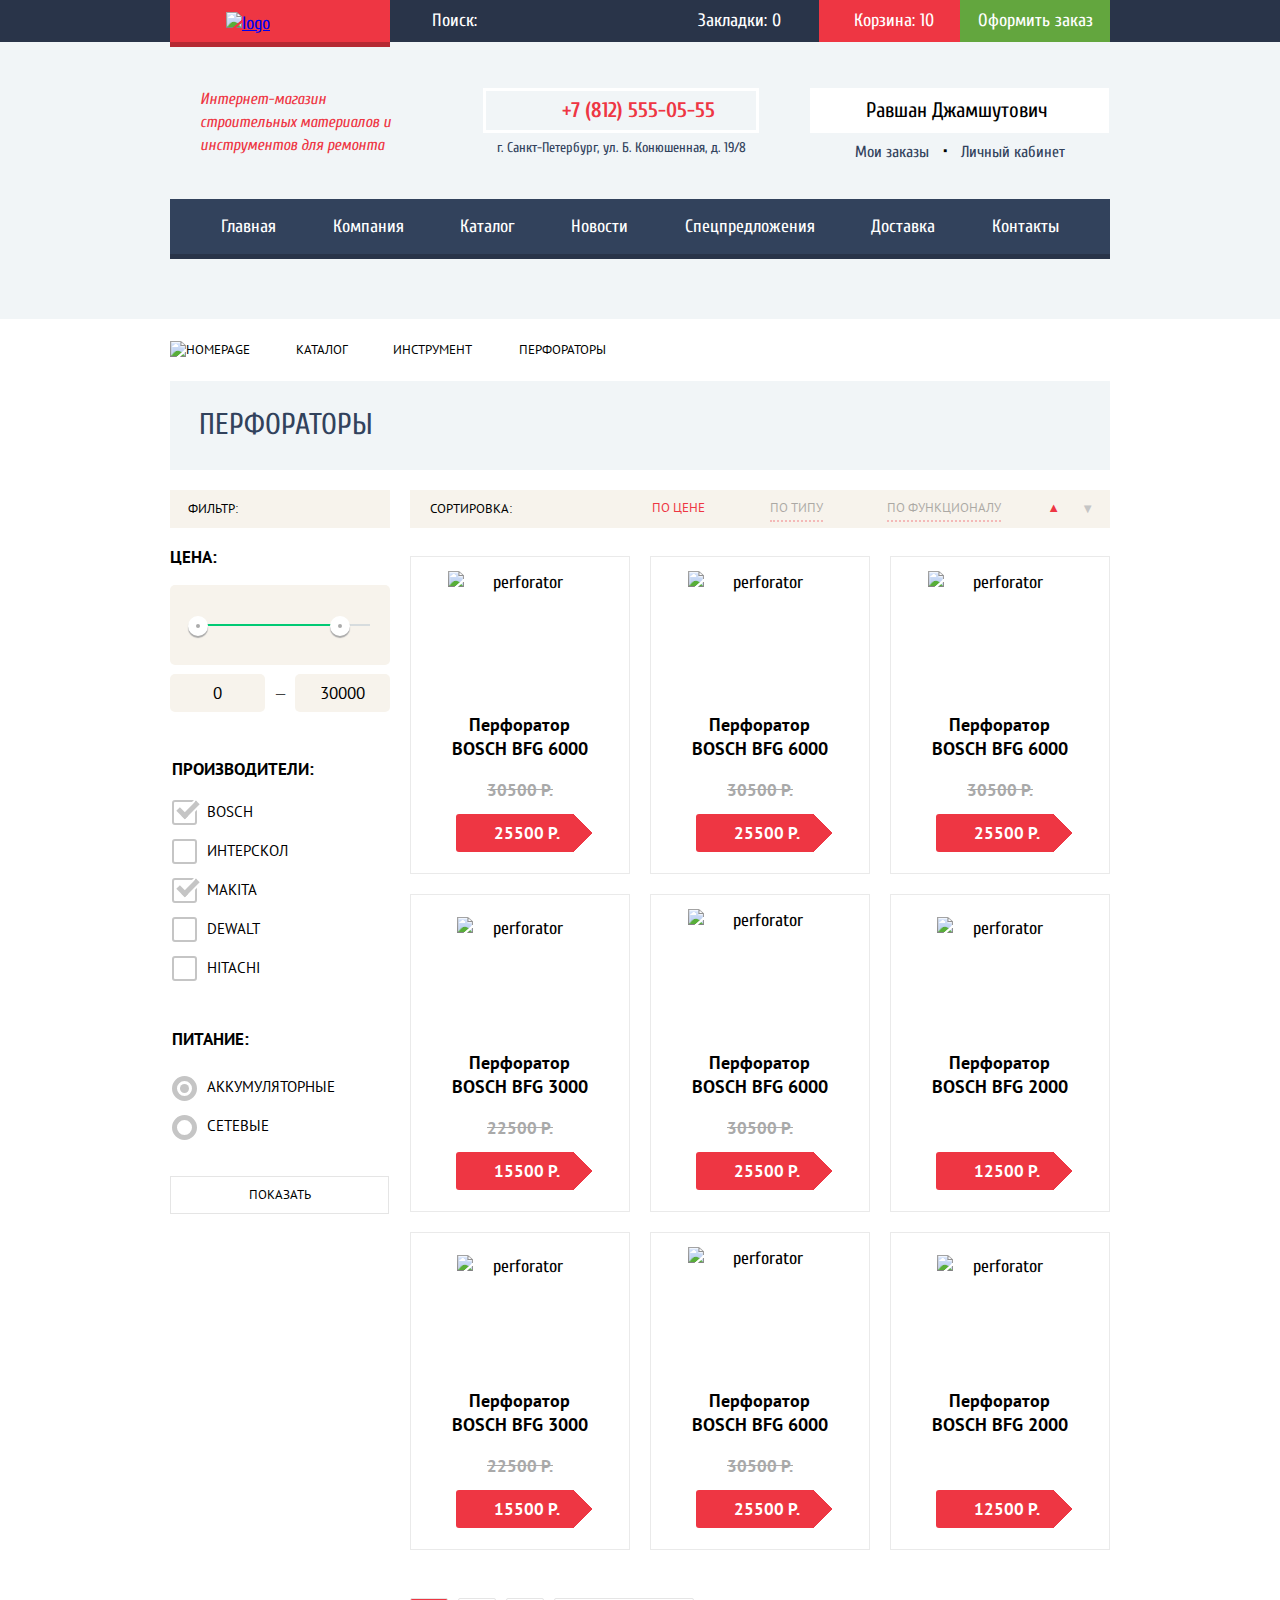
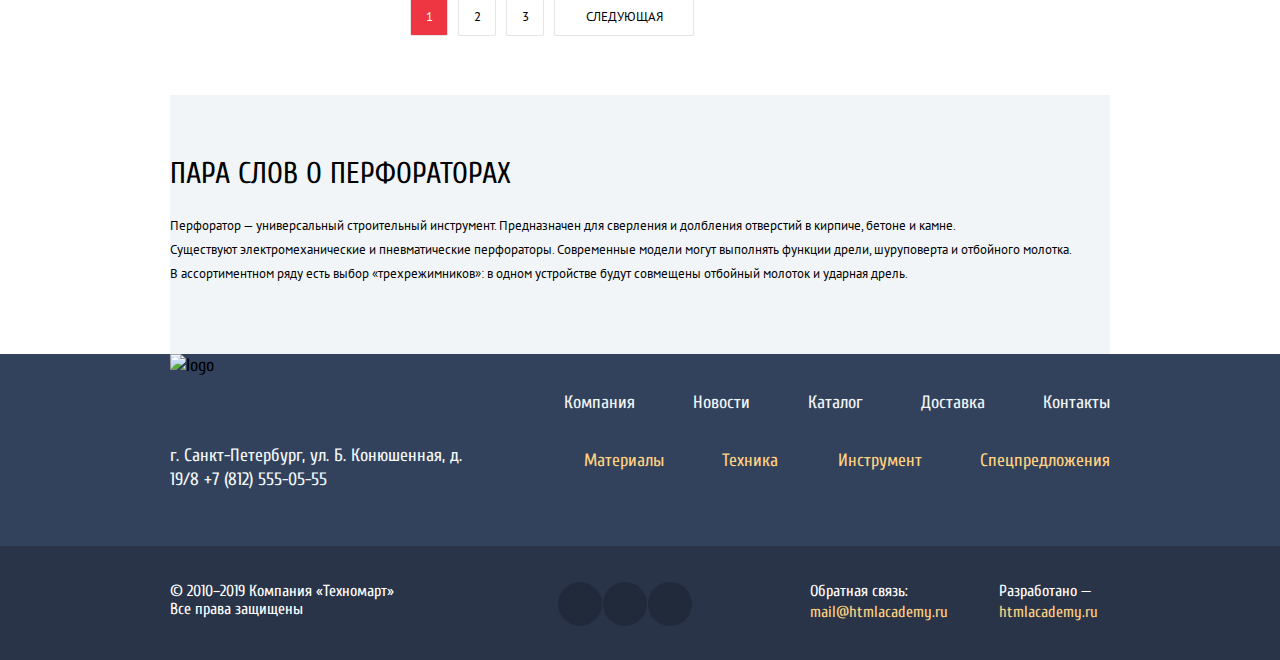
==== commit c51726cd: "правки4" ====
--- a/catalog.html
+++ b/catalog.html
@@ -142,8 +142,8 @@
           <span>сортировка:</span>
           <div class="sorting-section" >
             <a class="sorting-link checked" href="#by-price" >по цене</a>
-            <a class="sorting-link" href="#by-type">по типу</a>  
-            <a class="sorting-link" href="#by-function">по функционалу</a>
+            <a class="sorting-link" href="#">по типу</a>  
+            <a class="sorting-link" href="#">по функционалу</a>
           </div>
           <!--сортировка с верху вниз и с низу в верх-->
           <a class="sorting-up checked" href="#">	&#9650;</a>
@@ -157,7 +157,7 @@
             </div>
             <img src="img/drill_2_1.jpg" width="144" height="128" alt="perforator">
             <p class="goods-title">Перфоратор BOSCH BFG 6000</p>
-            <s>30500 Р.</s>
+            <p class="old-price">30500 Р.</p>
             <p class="goods-price">25500 Р.</p>
           </div>
           <div class="goods-item">
@@ -167,7 +167,7 @@
             </div>
             <img src="img/drill_2_2.jpg" width="144" height="128" alt="perforator">
             <p class="goods-title">Перфоратор BOSCH BFG 6000</p>
-            <s>30500 Р.</s>
+            <p class="old-price">30500 Р.</p>
             <p class="goods-price">25500 Р.</p>
           </div>
           <div class="goods-item new">
@@ -177,7 +177,7 @@
             </div>
             <img src="img/drill_2_3.jpg" width="144" height="128" alt="perforator">
             <p class="goods-title">Перфоратор BOSCH BFG 6000</p>
-            <s>30500 Р.</s>
+            <p class="old-price">30500 Р.</p>
             <p class="goods-price">25500 Р.</p>
           </div>
           <div class="goods-item new">
@@ -187,7 +187,7 @@
             </div>
             <img src="img/drill_2_4.jpg" width="127" height="112" alt="perforator">
             <p class="goods-title">Перфоратор BOSCH BFG 3000</p>
-            <s>22500 Р.</s>
+            <p class="old-price">22500 Р.</p>
             <p class="goods-price">15500 Р.</p>
           </div>
           <div class="goods-item">
@@ -197,7 +197,7 @@
             </div>
             <img src="img/drill_2_5.jpg" width="144" height="128" alt="perforator">
             <p class="goods-title">Перфоратор BOSCH BFG 6000</p>
-            <s>30500 Р.</s>
+            <p class="old-price">30500 Р.</p>
             <p class="goods-price">25500 Р.</p>
           </div>
           <div class="goods-item new">
@@ -207,7 +207,7 @@
             </div>
             <img src="img/drill_2_6.jpg" width="127" height="112" alt="perforator">
             <p class="goods-title">Перфоратор BOSCH BFG 2000</p>
-            <s></s>
+            <p class="old-price"></p>
             <p class="goods-price">12500 Р.</p>
           </div>
           <div class="goods-item new">
@@ -217,7 +217,7 @@
             </div>
             <img src="img/drill_2_7.jpg" width="127" height="112" alt="perforator">
             <p class="goods-title">Перфоратор BOSCH BFG 3000</p>
-            <s>22500 Р.</s>
+            <p class="old-price">22500 Р.</p>
             <p class="goods-price">15500 Р.</p>
           </div>
           <div class="goods-item">
@@ -227,7 +227,7 @@
             </div>
             <img src="img/drill_2_8.jpg" width="144" height="128" alt="perforator">
             <p class="goods-title">Перфоратор BOSCH BFG 6000</p>
-            <s>30500 Р.</s>
+            <p class="old-price">30500 Р.</p>
             <p class="goods-price">25500 Р.</p>
           </div>
           <div class="goods-item new">
@@ -237,7 +237,7 @@
             </div>
             <img src="img/drill_2_9.jpg" width="127" height="112" alt="perforator">
             <p class="goods-title">Перфоратор BOSCH BFG 2000</p>
-            <s></s>
+            <p class="old-price"></p>
             <p class="goods-price">12500 Р.</p>
           </div>
         </div>
--- a/css/style.css
+++ b/css/style.css
@@ -1,4 +1,4 @@
-:root{ 
+:root { 
     --basic-top-bottom:#293449;
     --basic-dark-blue: #32425C;
     --basic-light-blue: #F1F5F7;
@@ -41,10 +41,10 @@
     --basic-modal-buy: #f1f1f1;
 }
 
-.page{
+.page {
     height: 100%;
 }
-.page-body{
+.page-body {
     min-width: 960px;
     margin: 0;
     padding: 0;
@@ -57,33 +57,33 @@
     grid-template-rows: min-content 1fr min-content;
     align-content: start;
 }
-.container{
+.container {
     width: 940px;
     margin: 0 auto;
   }
-.header-top{
+.header-top {
     background-color:var(--basic-top-bottom);
 }
-.header-logo{
+.header-logo {
     background-color: var(--basic-red);
     width: 220px;
     height: 42px;
     border-bottom: 5px solid var(--basic-border-logo);
     margin-right: 17px;
 }
-.header-logo:active{
+.header-logo:active {
     background-color: var(--basic-red-active);
 }
-.header-logo:active .header-top-search{
+.header-logo:active .header-top-search {
     opacity: 0.5;
 }
-.header-logo img{
+.header-logo img {
     margin: 0;
     width: 108px;
     height: 18px;
     padding: 12px 56px;
 }
-.header-top-menu{
+.header-top-menu {
     font-family: "Cuprum", "Arial", sans-serif;
     display: flex;
     flex-direction: row;
@@ -91,7 +91,7 @@
     justify-content: flex-start;
     height: 42px;
 }
-.header-top-link{
+.header-top-link {
     position: relative;
     text-decoration: none;
     color:var(--basic-white);
@@ -100,13 +100,13 @@
     padding-top: 9px;
     padding-bottom: 9px;
 }
-.header-top-search input{
+.header-top-search input {
     font-family: "Cuprum", "Arial", sans-serif;
     color:var(--basic-white);
     font-size: 18px;
     line-height: 24px;
 }
-.header-top-search::before{
+.header-top-search::before {
     content: "";
     width: 17px;
     background:url("../img/decorative/search.svg") no-repeat center;
@@ -114,89 +114,86 @@
     margin-right: 6px;
 }
 .header-top-search:active,
-.header-top-search input:active
-{
+.header-top-search input:active {
     background-color: var(--basic-white);
     color: var(--basic-black);
 }
-.header-top-search:active::before{
+.header-top-search:active::before {
     background:url("../img/decorative/icon-search-red.svg") no-repeat center;
 }
 .bookmarks-top,
-.basket{
-    display: flex;
-    flex-direction: row;
-    flex-wrap: nowrap;
-}
-.bookmarks-top{
+.basket {
+    display: flex;
+    flex-direction: row;
+    flex-wrap: nowrap;
+}
+.bookmarks-top {
     margin-right: 38px;
 }
-.basket-catalog{
+.basket-catalog {
     background: var(--basic-red);
     padding-right: 21px;
     padding-left: 12px;
 }
 .header-top-search:hover::before,
 .bookmarks-top:hover::before,
-.basket:hover::before{
+.basket:hover::before {
     opacity: 1;
 }
 .bookmarks-top:active::before,
-.basket:active::before{
+.basket:active::before {
     opacity: 0.3;
 }
 .bookmarks-top:active,
-.basket:active{
+.basket:active {
     background-color: var(--basic-dark-blue-active);
     color: var(--basic-light-black-active);
 }
-.header-top-search{
+.header-top-search {
     display: flex;
     flex-direction: row;
     flex-wrap: nowrap;
     flex-grow: 1;
 }
-.header-top-search input{
+.header-top-search input {
     outline: none;
     border: none;
     background-color: var(--basic-top-bottom);
     font-size: 18px;
 }
-.header-top-search input::-webkit-input-placeholder{ 
+.header-top-search input::-webkit-input-placeholder { 
     color: var(--basic-white); 
 }
-.bookmarks-top::before{
+.bookmarks-top::before {
     content: "";
     width: 14px;
     background: url("../img/decorative/icon-bookmark.svg") no-repeat left;
     opacity: 0.3;
     margin-right: 9px;
 }
-
-.basket{
+.basket {
     padding-right: 26px;
     padding-left: 12px;
 }
-.basket::before{
+.basket::before {
     content: "";
     width: 15px;
     background: url("../img/decorative/icon-cart.svg") no-repeat left;
     opacity: 0.3;
     margin-right: 8px;
 }
-
-.order{
+.order {
     background-color: var(--basic-green);
     width: 150px;
 }
-.order:hover{
+.order:hover {
     background-color: var(--basic-green-hover);
 }
-.order:active{
+.order:active {
     background-color: var(--basic-green);
     color: var(--basic-light-black-active);
 }
-.header-content{
+.header-content {
     margin: 0;
     font-style: italic;
     font-size: 16px;
@@ -206,18 +203,18 @@
     padding-left: 30px;
     margin-right: 86px;
 }
-.header-bottom-contacts{
+.header-bottom-contacts {
     display: flex;
     flex-direction: column;
     flex-wrap: nowrap;
 }
-.phablet::before{
+.phablet::before {
     content: "";
     width: 18px;
     background: url("../img/decorative/icon-phone.svg") no-repeat center;
     margin-right: 17px;
 }
-.phablet{
+.phablet {
     display: flex;
     flex-direction: row;
     flex-wrap: nowrap;
@@ -230,13 +227,13 @@
     padding: 7px 0 8px 0;
     justify-content: center;
 }
-.contacts-home{
+.contacts-home {
     margin-right: 69px;
 }
-.contacts-catalog{
+.contacts-catalog {
     margin-right: 51px;
 }
-.adress{
+.adress {
     display: flex;
     flex-direction: row;
     flex-wrap: nowrap;
@@ -245,26 +242,26 @@
     margin:3px 0 0 0;
     justify-content: center;
 }
-.header-bottom{
+.header-bottom {
     background-color:var(--basic-light-blue);
     padding-top: 46px;
     padding-bottom: 60px;
 
 }
-.header-bottom-about{
+.header-bottom-about {
     display: flex;
     flex-direction: row;
     flex-wrap: nowrap;
     align-items: flex-start;
     margin-bottom: 35px;
 }
-.header-bottom-btn{
+.header-bottom-btn {
     display: flex;
     flex-direction: row;
     flex-wrap: nowrap;
     align-items: flex-start;
 }
-.btn-link{
+.btn-link {
     font-family: "Cuprum", "Arial", sans-serif;
     font-size: 21px;
     line-height: 21px;
@@ -272,31 +269,31 @@
     text-decoration: none;
     color: var(--basic-black);
 }
-.btn-link:hover{
+.btn-link:hover {
     color:var(--basic-red);
 }
-.btn-link:active{
+.btn-link:active {
     color: var(--basic-checkbox-gray);
 }
-.login::before{
+.login::before {
     content: "";
     background: url("../img/decorative/icon-login.svg") no-repeat center;
     width: 20px;
     margin-right: 6px ;
 }
-.login:hover::before{
+.login:hover::before {
     content: "";
     background: url("../img/decorative/icon-login-hover.svg") no-repeat center;
     width: 20px;
     margin-right: 6px ;
 }
-.login:active::before{
+.login:active::before {
     content: "";
     background:url("../img/decorative/icon-login.svg") no-repeat center;
     width: 20px;
     margin-right: 6px ;
 }
-.login{
+.login {
     display: flex;
     flex-direction: row;
     flex-wrap: nowrap;
@@ -305,15 +302,14 @@
     justify-content: center;
     height: 21px;
     padding: 12px 0;
-
-}
-.registration{
+}
+.registration {
     width: 150px;
     height: 21px;
     text-align: center;
     padding: 12px 0;
 }
-.user-buttom{
+.user-buttom {
     display: flex;
     flex-direction: row;
     flex-wrap: nowrap;
@@ -323,7 +319,7 @@
     justify-content: flex-start;
     margin-bottom: 7px;
 }
-.user::before{
+.user::before {
     content: "";
     position: absolute;
     top: 13px;
@@ -333,23 +329,23 @@
     background: url("../img/decorative/icon-user.svg") no-repeat center;
     margin-right: 21px;
 }
-.user:hover::before{
+.user:hover::before {
     background: url("../img/decorative/icon-user-hover.svg") no-repeat center;
 }
-.user:active::before{
+.user:active::before {
     background: url("../img/decorative/icon-user.svg") no-repeat center;
 }
-.user-logout{
+.user-logout {
     width: 20px;
     background: url("../img/decorative/icon-logout.svg") no-repeat center;
 }
-.user-logout:hover{
+.user-logout:hover {
     background: url("../img/decorative/icon-logout-hover.svg") no-repeat center;
 }
-.user-logout:active{
+.user-logout:active {
     background: url("../img/decorative/icon-logout.svg") no-repeat center;
 }
-.user{
+.user {
     position: relative;
     padding-top: 12px;
     padding-bottom: 12px;
@@ -357,31 +353,30 @@
     margin-right: 20px;
     color: var(--basic-black);
 }
-.user:hover{
+.user:hover {
     color:var(--basic-black);
 }
-.user:active
-{
+.user:active {
     color:var(--basic-checkbox-gray);
 }
-.users-menu a:hover{
+.users-menu a:hover {
     color: var(--basic-red);
 }
-.users-menu a:active{
+.users-menu a:active {
     color:var(--basic-checkbox-gray);
 }
-.header-bottom-catalog{
+.header-bottom-catalog {
     display: flex;
     flex-direction: column;
     flex-wrap: nowrap;
 }
-.users-menu a{
+.users-menu a {
     text-decoration: none;
     font-size: 16px;
     line-height: 18px;
     color: var(--basic-dark-blue);
 }
-.users-menu{
+.users-menu {
     display: flex;
     flex-direction: row;
     flex-wrap: nowrap;
@@ -390,7 +385,7 @@
     padding-left: 45px;
     align-items: center;
 }
-.header-nav{
+.header-nav {
     max-width: 894px;
     background-color: var(--basic-dark-blue);
     border-bottom: 5px solid var(--basic-top-bottom);
@@ -400,9 +395,8 @@
     justify-content: space-between;
     height: 55px;
     padding:0 23px;
-    
-}
-.header-nav a{
+}
+.header-nav a {
     display: flex;
     flex-direction: row;
     flex-wrap: nowrap;
@@ -415,25 +409,25 @@
     list-style: none;
     height: 55px;
 }
-
-.header-nav a:hover{
+.header-nav a:hover {
     background-color: var(--basic-top-bottom);
 }
-.header-nav a:active{
+.header-nav a:active {
     background-color: var(--basic-nav-active);
     opacity: 0.5;
 }
 
-.location li{
+.location li {
     font-family: "PT Sans","Arial", sans-serif;
     list-style: none;
     display: inline-block;
+    vertical-align: middle;
     color: var(--basic-black);
     text-transform: uppercase;
     font-size: 13px;
     line-height: 18px;
 }
-.breadcrumbs li::after{
+.breadcrumbs li::after {
     content:"";
     background: url("../img/decorative/icon-right-small.svg") no-repeat center;
     width: 7px;
@@ -441,48 +435,47 @@
     position: absolute;
     top: 8px;
 }
-.breadcrumbs li:first-child::after{    
+.breadcrumbs li:first-child::after {    
     margin-right: 18px;
     margin-left: 16px;
 }
-.breadcrumbs li:nth-child(2)::after{
+.breadcrumbs li:nth-child(2)::after {
     margin-right: 15px;
     margin-left: 17px;
 }
-.breadcrumbs li:nth-child(3)::after{
+.breadcrumbs li:nth-child(3)::after {
     margin-right: 17px;
     margin-left: 17px;
 }
-li:nth-child(2){
+li:nth-child(2) {
     margin-right: 40px;
 }
-li:nth-child(3){
+li:nth-child(3) {
     margin-right: 42px;
 }
-.breadcrumbs li:last-child:after{
+.breadcrumbs li:last-child:after {
     display: none;
 }
-.location a{
+.location a {
     text-decoration: none;
     color: var(--basic-black);
 }
-.location{
+.location {
     grid-column: 1 / -1;
     margin-top: 18px;
     margin-bottom: 20px;
 }
-.breadcrumbs{    
+.breadcrumbs {    
     position:relative;
     margin: 0;
     padding:0;
     position: relative;
 }
-.home-page{
+.home-page {
     margin: 0;
     margin-right: 41px;
 }
-
-h2{
+h2 {
     font-family: "Cuprum","Arial",sans-serif;
     font-style: normal;
     font-weight: normal;
@@ -491,7 +484,7 @@
     text-transform: uppercase;
     color: var(--basic-dark-blue);
 }
-.promo-section{
+.promo-section {
     display: grid;
     grid-template-columns: repeat(3, 1fr);
     grid-template-rows: repeat(3, 123px);
@@ -499,19 +492,17 @@
     grid-column-gap: 20px;
     margin-bottom: 59px;
     padding-top: 59px;
-
-}
-.promo-block{
+}
+.promo-block {
     padding-top: 20px;
     padding-left: 22px;
     padding-bottom: 21px;
 }
-.materials{
+.materials {
     position: relative;
     background:var(--basic-orange) url("../img/decorative/icon-1.svg") no-repeat bottom 27px right 43px;
-    
-}
-.new::after{
+}
+.new::after {
     content: "";
     background: url("../img/decorative/new.svg") no-repeat;
     position: absolute;
@@ -520,7 +511,7 @@
     width: 70px;
     height: 70px;
 }
-.promo-link{
+.promo-link {
     display:  table-cell;
     font-family: "Cuprum","Arial", sans-serif;
     font-size: 14px;
@@ -536,36 +527,34 @@
     height: 18px;
     vertical-align: middle;
 }
-.promo-link:hover{
+.promo-link:hover {
     background-color: var(--basic-checkbox-opacity);
-    
-}
-.promo-link:active{
+}
+.promo-link:active {
     background-color: var(--basic-gray-opacity);
 }
-.promo-link{
+.promo-link {
     color: var(--basic-white);
 }
-.tool{
+.tool {
     background: var(--basic-blue) url("../img/decorative/icon-2.svg") no-repeat bottom 28px right 31px;
     
 }
-.technics{
+.technics {
     background: var(--basic-light-purple) url("../img/decorative/icon-3.svg") no-repeat bottom 30px right 31px;
     padding-top: 20px;
     padding-left: 22px;
     padding-bottom: 21px;
 }
-.discount{
+.discount {
     background: var(--basic-light-green) url("../img/decorative/icon-4.svg") no-repeat bottom 25px right 45px;
-    
-}
-.delivery{
+}
+.delivery {
     background: var(--basic-orange) url("../img/decorative/icon-5.svg") no-repeat bottom 28px right 31px;
     grid-column: 3 / 4;
     grid-row: 3 / 4;
 }
-.promo-title{
+.promo-title {
     font-family: "Cuprum","Arial", sans-serif;
     font-size: 24px;
     color: var(--basic-white);
@@ -574,8 +563,7 @@
     margin-bottom: 14px;
     padding-left: 1px;
 }
-
-.slides-title{
+.slides-title {
     position: absolute;
     margin: 0;
     font-family: "Cuprum","Arial",sans-serif;;
@@ -587,30 +575,30 @@
     top:23px;
     left: 24px;
 }
-.mySlides{
+.mySlides {
     display: none;
     position: relative;
 }
-.mySlides:first-child{
+.mySlides:first-child {
     display: block;
 }
-.fade{
+.fade {
     -webkit-animation-name: fade;
     -webkit-animation-duration: 1.5s;
     animation-name: fade;
     animation-duration: 1.5s;
   }
   
-  @-webkit-keyframes fade{
+  @-webkit-keyframes fade {
     from{opacity: .4}
     to{opacity: 1}
   }
   
-  @keyframes fade{
+  @keyframes fade {
     from{opacity: .4}
     to{opacity: 1}
   }
-.dot{
+.dot {
     margin: 0;
     position: relative;
     cursor: pointer;
@@ -618,21 +606,23 @@
     width: 10px;
     border-radius: 50%;
     display: inline-block;
+    vertical-align: middle;
     box-sizing: border-box; 
     background-color: var(--basic-red);
     border: 2px solid var(--basic-white);
     transition: background-color 0.6s ease;
     bottom: 60px;
   }
-.active{
+.active {
     box-sizing: border-box; 
     background-color:var(--basic-white);
   }
-.mySlides img{
+.mySlides img {
     width: 620px;
     height: 266px;
-}
-.slides-content{
+    background: var(--basic-white);
+}
+.slides-content {
     margin: 0;
     position: absolute;
     font-family: "Cuprum","Arial",sans-serif;
@@ -641,7 +631,7 @@
     top:64px;
     padding-left: 24px;
 }
-.slides-button{
+.slides-button {
     position: absolute;
     text-decoration: none;
     font-family: "Cuprum","Arial",sans-serif;
@@ -653,13 +643,13 @@
     bottom: -95%;
     padding: 11px 46px 9px 46px;
 }
-.slides-button:hover{
+.slides-button:hover {
     background-color: var(--basic-red-slides-hover) ;
 }
-.slides-button:active{
+.slides-button:active {
     background-color: var(--basic-red-active);
 }
-.slides-section{
+.slides-section {
     position: relative;
     grid-column: 1 / 3;
     grid-row: 2/ 3;
@@ -667,8 +657,7 @@
     max-width: 620px;
     background-color: var(--basic-white);
 }
-
-.prev, .next{
+.prev, .next {
     cursor: pointer;
     position: absolute;
     top: 123px;
@@ -680,14 +669,14 @@
     font-size: 18px;
     border-radius: 0 3px 3px 0;
   }
-.next{
+.next {
     right: 0;
     border-radius: 3px 0 0 3px;
   }
-.popular-goods{
+.popular-goods {
     margin-bottom: 70px;
 }
-.popular-goods-list{
+.popular-goods-list {
     display: grid;
     grid-template-columns: repeat(4, 1fr);
     grid-template-rows:repeat(1,318px);
@@ -695,7 +684,7 @@
     grid-row-gap: 20px;
     
 }
-.popular-title{
+.popular-title {
     background-color: var(--basic-light-pink);
     display: flex;
     flex-direction: row;
@@ -705,12 +694,10 @@
     height: 89px;
     margin-bottom: 20px; 
 }
-
-.popular-title h2{
+.popular-title h2 {
     padding-left: 28px;
 }
-
-.link-btn{
+.link-btn {
     text-decoration: none;
     font-family: "Cuprum","Arial",sans-serif;
     font-size: 14px;
@@ -723,7 +710,7 @@
     padding-top: 11px;
     padding-bottom: 9px;
 }
-.goods-title{
+.goods-title {
     margin: 0;
     font-family: "PT Sans","Arial", sans-serif;
     font-weight: bold;
@@ -731,10 +718,9 @@
     color: var(--basic-black);
     max-width: 157px;
     padding-left: 30px;
-    
-}
-.goods-item{
-    width:218px;
+}
+.goods-item {
+    max-width:218px;
     height:316px;
     display: grid;
     grid-template-columns: 1fr;
@@ -743,13 +729,13 @@
     align-items: center;
     border: 1px solid var(--basic-border-goods);
     position:relative;
-   z-index: 2;
-}
-.goods-item img{
+    z-index: 2;
+}
+.goods-item img {
     margin: auto;
-    margin-bottom: ;
-}
-s{
+}
+.old-price {
+    text-decoration: line-through;
     font-family: "PT Sans","Arial",sans-serif;
     font-weight: bold;
     font-size: 17px;
@@ -758,7 +744,7 @@
     color: var(--basic-gray);
     margin-bottom: 13px;
 }
-.goods-price{
+.goods-price {
     display: flex;
     flex-direction: row;
     flex-wrap: nowrap;
@@ -780,21 +766,21 @@
     justify-content: center;
     align-items: center;
     }
-.hidden-buttons{
+.hidden-buttons {
     display: none;
     margin:0;
     margin: 38px auto auto 41px;
 }
-.goods-item:hover .hidden-buttons{
+.goods-item:hover .hidden-buttons {
     display: initial;
 }
-.goods-item:hover img{
+.goods-item:hover img {
     display: none;
 }
-.goods-item:hover{
+.goods-item:hover {
     box-shadow: 0 0 10px var(--basic-dark-gray);
 }
-.buy{
+.buy {
     display: flex;
     flex-direction: row;
     flex-wrap: nowrap;
@@ -812,7 +798,7 @@
     border-radius: 2px;
     margin-bottom: 10px;
 }
-.buy::before{
+.buy::before {
     content: "";
     background:url("../img/decorative/icon-cart.svg") no-repeat center;
     opacity: 0.3;
@@ -820,13 +806,13 @@
     height: 15px;
     margin-right: 10px;
 }
-.buy:hover{
+.buy:hover {
     background-color:var(--basic-green-hover) ;
 }
-.buy:active{
+.buy:active {
     background-color: var(--basic-green-active);
 }
-.bookmarks{
+.bookmarks {
     display: flex;
     justify-content: center;
     align-items: center;
@@ -841,23 +827,23 @@
     border: 3px solid var(--basic-green);
     border-radius: 2px;
 }
-.bookmarks:hover{
+.bookmarks:hover {
     border: 3px solid var(--basic-dark-blue);
 }
-.bookmarks:active{
+.bookmarks:active {
     opacity: 0.5;
 }
-.manufacturers-logo{
+.manufacturers-logo {
     display: grid;
     grid-template-columns: repeat(4, 1fr);
     grid-template-rows:repeat(2,143px);
     grid-column-gap: 20px;
     grid-row-gap: 20px;
 }
-.popular-manufacturer{
+.popular-manufacturer {
     margin-bottom: 70px;
 }
-.popular-manufacturer-item{
+.popular-manufacturer-item {
     width: 218px;
     display: flex;
     flex-direction: row;
@@ -866,13 +852,13 @@
     justify-content: center;
     border: 1px solid var(--basic-border-goods);
 }
-.popular-manufacturer-item:hover{
+.popular-manufacturer-item:hover {
     box-shadow: 0 0 10px var(--basic-toggle-gray);
 }
-.popular-manufacturer-item:active{
+.popular-manufacturer-item:active {
     opacity: 0.5;
 }
-.services-title{
+.services-title {
     float: left;
     color: var(--basic-white);
     background-color: var(--basic-dark-blue);
@@ -881,7 +867,7 @@
     margin-right: 80px;
     position: relative;
 }
-.services-title::after{
+.services-title::after {
     position: absolute;
     content: "";
     bottom: -49px;
@@ -890,7 +876,7 @@
     top: -45px;
     background: url("../img/decorative/line-object.svg") no-repeat;
 }
-.tablinks{
+.tablinks {
     font-family: "Cuprum","Arial",sans-serif;
     font-weight: bold;
     font-size: 21px;
@@ -908,28 +894,25 @@
     box-shadow: 0px 1px 0px var(--basic-top-bottom), inset 0px 1px 0px var(--basic-gray-tab);
     height: 61px;
 }
-
 .tablinks:active,
-.tablinks:focus{
+.tablinks:focus {
     background-color: var(--basic-white);
     color: var(--basic-dark-blue);
     box-shadow: none;
 }
-.tablinks:autofocus{
+.tablinks:autofocus {
     background-color: var(--basic-white);
     color: var(--basic-dark-blue);
     box-shadow: none; 
 }
-
-.tabcontent{
+.tabcontent {
     float: left;
     border-left: none;
     display: none;
     width: 620px;
     height: 300px;
 }
-
-.services{
+.services {
     margin:0;
     background-color: var(--basic-light-blue);
     height: 359px;
@@ -937,28 +920,28 @@
     padding-bottom: 99px;
     margin-bottom: 70px;
 }
-.services h2{
+.services h2 {
     margin:0;
     margin-bottom: 25px;
     color: var(--basic-black);
 }
-.service-delivery{
+.service-delivery {
     background: url("../img/decorative/delivery.svg") no-repeat bottom 15px  right 0;
     display: block;
 }
-.tabcontent h2{
+.tabcontent h2 {
     color: var(--basic-dark-blue);
 }
-.service-warranty{
+.service-warranty {
     background: url("../img/decorative/warranty.svg") no-repeat bottom 15px  right 0;
 }
-.service-credit{
+.service-credit {
     background: url("../img/decorative/credit.svg")no-repeat bottom 15px  right 0;
 }
-.service-credit p{
+.service-credit p {
     margin-bottom: 27px;
 }
-.credit-btn{
+.credit-btn {
     text-decoration: none;
     font-family: "Cuprum","Arial",sans-serif;
     font-size: 14px;
@@ -974,38 +957,38 @@
     justify-content: center;
     align-items: center;
 }
-.content{
+.content {
     margin:0;
     font-family: "PT Sans","Arial",sans-serif;
     font-size: 13px;
     line-height: 24px;
     color: var(--basic-black);
 }
-.content-delivery{
+.content-delivery {
     width:275px;
 }
-.services-content{
+.services-content {
     margin-bottom: 70px;
 }
-.content-credit{
+.content-credit {
     width: 280px;
 }
-.content-warranty{
+.content-warranty {
     width: 318px;
 }
 .about-us h2,
-.contacts h2{
+.contacts h2 {
     margin: 0;
     margin-bottom: 24px;
     color: var(--basic-black);
 }
-.about-us-content{
+.about-us-content {
     margin-bottom: 25px;
 }
-.about-us p:last-child{
+.about-us p:last-child {
     margin-bottom: 1px;
 }
-.about-us-list li{
+.about-us-list li {
     display: flex;
     flex-direction: row;
     flex-wrap: nowrap;
@@ -1015,43 +998,43 @@
     margin-bottom: 12px;
     color: var(--basic-black); 
 }
-.about-us-list li:last-child{
+.about-us-list li:last-child {
     margin-bottom: 20px;
 }
-.about-us-list li::before{
+.about-us-list li::before {
     content: "";
     width: 25px;
     background: url("../img/decorative/icon_about_us.svg") no-repeat center;
     margin-right: 12px;
 }
-.about-us-list{
+.about-us-list {
     display: flex;
     flex-direction: column;
     flex-wrap: nowrap;
     padding: 0;
     margin: 0;
 }
-.main-bottom{
+.main-bottom {
    display: flex;
    flex-direction: row;
    flex-wrap: nowrap;
    align-items: stretch;
    margin-bottom: 70px;
 }
-.about-us{
+.about-us {
     width: 460px;
     margin-right: 179px;
 }
-.contacts{
+.contacts {
     display: flex;
     flex-direction: column;
     flex-wrap: nowrap;
     width: 300px;
 }
-.contacts-content{
+.contacts-content {
     margin-bottom: 32px;
 }
-.about-us-btn{
+.about-us-btn {
     width: 220px;
     height: 18px;
     display: flex;
@@ -1061,7 +1044,7 @@
     justify-content: center;
     
 }
-.contacts-btn{
+.contacts-btn {
     width: 300px;
     height: 18px;
     display: flex;
@@ -1070,107 +1053,101 @@
     align-items: center;
     justify-content: center;
 }
-.map{
+.map {
     background: url("../img/map.jpg") no-repeat;
     width: 300px;
     height: 158px;
     margin-bottom: 25px;
 }
-.footer-top{
+.footer-top {
     background-color: var(--basic-dark-blue);
 }
-.footer-top-block{
+.footer-top-block {
     display: flex;
     flex-direction: row;
     flex-wrap: wrap;
 }
 .footer-nav li,
-.footer-promo-nav li{
+.footer-promo-nav li {
     list-style: none;
 }
-.footer-nav{
+.footer-nav {
     margin: 0px;
     margin-bottom: 34px;
     height: 22px;
 }
-.footer-nav li{
+.footer-nav li {
     padding-top: 37px;
     margin-bottom: 34px;
 }
 .footer-nav,
 .footer-promo-nav,
-.social-list{
+.social-list {
     display: flex;
     flex-direction: row;
     flex-wrap: nowrap;
     padding: 0;
     margin:0;
 }
-.footer-promo-nav{
+.footer-promo-nav {
     margin-top: 5px;
 }
 .footer-nav li,
-.footer-promo-nav li{
+.footer-promo-nav li {
     margin-right: 58px;
 }
 .footer-nav li:last-child,
-.footer-promo-nav li:last-child{
+.footer-promo-nav li:last-child {
     margin-right: 0;
 }
-.footer-promo-nav li:nth-child(2){
+.footer-promo-nav li:nth-child(2) {
     margin-right: 60px;
 }
-.footer-nav a{
+.footer-nav a {
     text-decoration: none;
     font-family: "Cuprum","Arial",sans-serif;
     font-size: 18px;
     color: var(--basic-light-blue);
 }
-.footer-top-block img{
+.footer-top-block img {
     margin-right: 174px;
     margin-bottom: 22px;
 }
-.footer-promo p{
+.footer-promo p {
     font-family: "Cuprum","Arial", sans-serif;
     font-size: 18px;
     color: var(--basic-bottom);
     margin: 0;
     margin-right: 91px;
     padding-bottom: 54px;
-
-}
-.footer-promo{
+}
+.footer-promo {
     display: flex;
     flex-direction: row;
     flex-wrap: nowrap;
     justify-content: flex-end;
     margin:0;
     padding: 0;
-
-}
-.footer-promo a{
+}
+.footer-promo a {
     text-decoration: none;
     font-family: "Cuprum" ,"Arial", sans-serif;
     font-size: 18px;
     line-height: 24px;
     color: var(--basic-yellow);
-
-}
-.footer-bottom{
+}
+.footer-bottom {
     background-color: var(--basic-top-bottom);
-    
-}
-.footer-bottom-container{
+}
+.footer-bottom-container {
     display: flex;
     flex-direction: row;
     flex-wrap: nowrap;
     justify-content: flex-start;
     padding-top:36px;
     padding-bottom: 34px;
-
-}
-
-.copyright{
+}
+.copyright {
     font-family: "Cuprum" ,"Arial", sans-serif;
     font-size: 16px;
     line-height: 18px;
@@ -1179,22 +1156,21 @@
     margin-right: 161px;
     height: 37px;
     width: 227px;
-    
-}
-.footer-bottom-link{
+}
+.footer-bottom-link {
     text-decoration: none;
     font-family: "Cuprum" ,"Arial", sans-serif;
     font-size: 16px;
     line-height: 18px;
     color: var(--basic-yellow);
 }
-.social-list{
+.social-list {
     justify-content: space-between;
     align-items: center;
     height: 44px;
     margin-right: 118px;
 }
-.vk{
+.vk {
     content: "";
     background: var(--basic-social) url("..//img/decorative/icon-vk.svg") no-repeat center;
     font-size: 0;
@@ -1203,7 +1179,7 @@
     border-radius: 50%;
     margin-right: 1px;
 }
-.facebook{
+.facebook {
     content: "";
     background: var(--basic-social) url("..//img/decorative/icon-fb.svg") no-repeat center;
     font-size: 0;
@@ -1212,7 +1188,7 @@
     border-radius: 50%;
     margin-right: 1px;
 }
-.instagram{
+.instagram {
     content: "";
     background: var(--basic-social) url("..//img/decorative/icon-insta.svg") no-repeat center;
     font-size: 0;
@@ -1220,11 +1196,11 @@
     height: 44px;
     border-radius: 50%;
 }
-.feedback{
+.feedback {
     margin-right: 51px;
 }
 .feedback p,
-.made p{
+.made p {
     margin: 0;
     color: var(--basic-white);
     font-family: "Cuprum" ,"Arial", sans-serif;
@@ -1233,40 +1209,38 @@
     font-size: 16px;
     line-height: 18px;
 }
-.catalog-page{
+.catalog-page {
     display: grid;
     grid-template-columns: 220px 1fr;
     align-content: start;
-
-}
-.catalog-title{
+}
+.catalog-title {
     margin: 0;
     grid-column: 1 / -1;
     background-color: var(--basic-light-blue);
     margin-bottom: 20px;
 }
-.catalog-title h2{
+.catalog-title h2 {
     margin:0;
     padding-left: 29px;
     padding-top:29px;
     margin-bottom: 30px;
 }
-.catalog{
+.catalog {
     margin-left: 20px;
-
-}
-.catalog-content h2{
+}
+.catalog-content h2 {
     margin-top: 0;
     margin-bottom: 25px;
     color: var(--basic-black);
     max-width: 700px;
 } 
-.catalog-content{
+.catalog-content {
     background-color: var(--basic-light-blue);
     padding-top: 64px;
     padding-bottom: 68px;
 }
-.catalog-goods{
+.catalog-goods {
     display: grid;
     grid-template-columns: repeat(3, 220px);
     grid-template-rows:repeat(3,318px);
@@ -1274,7 +1248,7 @@
     grid-row-gap: 20px;
     margin-bottom: 48px;
 }
-.filter{
+.filter {
     display: flex;
     flex-direction: row;
     flex-wrap: nowrap;
@@ -1291,14 +1265,14 @@
     padding-top: 10px;
     padding-bottom: 10px;
 }
-.filter-section{
+.filter-section {
     margin:0;
     margin-bottom: 11px;
 }
-.filter-section ul{
+.filter-section ul {
     margin-top: 10px;
 }
-.range-controls{
+.range-controls {
     position: relative;
     background-color: var(--basic-light-red);
     height: 41px;
@@ -1308,16 +1282,16 @@
     padding-right: 20px;
     padding-left: 20px;
 }
-.range-controls .scale{
+.range-controls .scale {
     height: 2px;
     background-color:var(--basic-range);
-  }
-.range-controls .bar{
+}
+.range-controls .bar {
     width: 152px;
     height: 2px;
     background-color:var(--basic-green-range) ;
-  }
-.range-controls .toggle{
+}
+.range-controls .toggle {
     width: 4px;
     height: 4px;
     padding: 0;
@@ -1329,15 +1303,14 @@
     top: 31px;
     left: 0;
     cursor: pointer;
-  }
-.range-controls .toggle-min{
+}
+.range-controls .toggle-min {
     left: 18px;
-  }
-  
-.range-controls .toggle-max{
+}
+.range-controls .toggle-max {
     left: 160px;
-  }
-.price-controls{
+}
+.price-controls {
     display: flex;
     flex-direction: row;
     flex-wrap: nowrap;
@@ -1345,14 +1318,13 @@
     align-items: center;
     margin-bottom: 25px;
 }
-
-.price-controls span{
+.price-controls span {
     text-transform: uppercase;
     font-family: "PT Sans", "Arial", sans-serif;
     font-size: 16px;
     color: var(--basic-dark-gray);  
 }
-.price-controls input{
+.price-controls input {
     text-transform: uppercase;
     font-family: "PT Sans", "Arial", sans-serif;
     font-size: 17px;
@@ -1364,9 +1336,8 @@
     border-radius: 5px;
     background: var(--basic-light-red);
     height: 38px;
-  }
-  
-.sorting{
+}
+.sorting {
     font-family: "PT Sans","Arial",sans-serif;
     font-size: 13px;
     text-decoration: none;
@@ -1383,11 +1354,11 @@
     height: 18px;
     margin-bottom: 28px;
 }
-.sorting span{
+.sorting span {
     padding-left: 20px;
     margin-right: 140px;
 }
-.sorting-section{
+.sorting-section {
     width: 354px;
     display: flex;
     flex-direction: row;
@@ -1396,18 +1367,17 @@
     align-items: center;
     margin-right: 46px;
 }
-.sorting-up{
+.sorting-up {
     text-decoration: none;
     color:var(--basic-checkbox-gray);
     margin-right: 21px;
-
-}
-.sorting-down{
+}
+.sorting-down {
     margin-right: 16px;
     text-decoration: none;
     color:var(--basic-checkbox-gray);
 }
-.sorting-link{
+.sorting-link {
     font-size: 13px;
     text-decoration: none;
     text-transform: uppercase;
@@ -1417,50 +1387,48 @@
 }
 .sorting-link:hover,
 .sorting-up:hover,
-.sorting-down:hover{
+.sorting-down:hover {
     color:var(--basic-black);
     opacity: 1;
-    border: none;
+    border-bottom: 2px dotted transparent;
 }
 .sorting-up:active,
 .sorting-down:active,
-.sorting-link:active{
+.sorting-link:active {
     color:var(--basic-red);
     opacity: 1;
-    border: none;
-}
-.checked{
+    border-bottom: 2px dotted transparent;
+}
+.checked {
     color:var(--basic-red);
     opacity: 1;
-    border: none;
-}
-.line{
+    border-bottom: 2px dotted transparent;
+}
+.line {
     width:220px;
     height: 1px;
     background: url("../img/decorative/border-catalog.svg") no-repeat center;
     margin-bottom: 16px;
 }
-fieldset{
+fieldset {
     border:none;
     padding: 0;
     margin: 0;
 }
-
-fieldset ul{
+fieldset ul {
     padding: 0;
 }
-ul li{
+ul li {
     list-style: none;
 }
-.pages{
+.pages {
     grid-column: -4/-2;
     display: flex;
     flex-direction: row;
     flex-wrap: nowrap;
     margin-bottom: 59px;
-    
-}
-.pages a{
+}
+.pages a {
     font-family: "PT Sans","Arial",sans-serif;
     font-size: 13px;
     text-decoration: none;
@@ -1477,26 +1445,26 @@
     padding-bottom: 10px;
     margin-right: 10px;
 }
-.pages a:active{
+.pages a:active {
     border: 1px solid var(--basic-red);
 }
-.pages-numbers{
+.pages-numbers {
     width: 6px;
     padding-right: 15px;
     padding-left: 15px;
 }
-.pages .checked{
+.pages .checked {
     background-color: var(--basic-red);
     color: var(--basic-white);
 }
-.page-next{
+.page-next {
     display: flex;
     align-items: center;
     width: 76px;
     padding-right: 31px;
     padding-left: 31px;
 }
-.visually-hidden{
+.visually-hidden {
     position: absolute;
     width: 1px;
     height: 1px;
@@ -1508,14 +1476,14 @@
     clip: rect(0 0 0 0);
     overflow: hidden;
   }
-.filter-option{
+.filter-option {
     margin-bottom: 20px;
     padding-left: 37px;
   }
-.filter-option:last-child{
+.filter-option:last-child {
     margin-bottom: 30px;
 }
-.filter-option label{
+.filter-option label {
     position: relative;
     display: block;
     cursor: pointer;
@@ -1526,8 +1494,9 @@
     font-weight: normal;
     font-size: 15px;
     line-height: 19px;
+    color: var(--basic-black);
   }
-.filter-input-checkbox + label::before{
+.filter-input-checkbox + label::before {
     content: "";
     position: absolute;
     left: -35px;
@@ -1537,16 +1506,16 @@
     border: 2px solid var(--basic-checkbox-gray);
     border-radius: 3px;
   }
-.filter-input-checkbox + label:hover::before{
+.filter-input-checkbox + label:hover::before {
     border: 2px solid var(--basic-gray-checkbox-hover);
 }
-.filter-input-checkbox + label:active::before{
+.filter-input-checkbox + label:active::before {
     opacity: 0.4;
 }
-.filter-input-checkbox:checked + label::after{
-    content: "";
-    position: absolute;
-    top: -3px;
+.filter-input-checkbox:checked + label::after {
+    content: "";
+    position: absolute;
+    top: -5px;
     left: -25px;
     width: 7px;
     height: 16px;
@@ -1556,14 +1525,18 @@
     filter: drop-shadow (4px 4px 0 var(--basic-white));
     box-shadow: 2px 0 0 0 var(--basic-white), inset -2px 0 0 0 var(--basic-white);
 }
-.filter-input-checkbox:checked + label:hover::after{
+.filter-input-checkbox:checked + label:hover::after {
     border-right: 5px solid var(--basic-gray-checkbox-hover);
     border-bottom: 5px solid var(--basic-gray-checkbox-hover);
 }
-.filter-input-checkbox:checked + label:active::after{
+.filter-input-checkbox:checked label{
     opacity: 0.4;
 }
-.filter-input-radio + label::before{
+.filter-input-checkbox:checked + label:active::after {
+    border-right: 5px solid var(--basic-light-gray);
+    border-bottom: 5px solid var(--basic-light-gray);
+}
+.filter-input-radio + label::before {
     content: "";
     position: absolute;
     left: -35px;
@@ -1573,13 +1546,13 @@
     border: 5px solid var(--basic-checkbox-gray);
     border-radius: 50%;
 }
-.filter-input-radio + label:hover::before{
+.filter-input-radio + label:hover::before {
     border: 5px solid var(--basic-gray-checkbox-hover);
 }
-.filter-input-radio + label:active::before{
+.filter-input-radio + label:active::before {
     opacity: 0.4;
 }
-.filter-input-radio:checked + label::after{
+.filter-input-radio:checked + label::after {
     content: "";
     position: absolute;
     top: 7px;
@@ -1589,13 +1562,13 @@
     background-color: var(--basic-checkbox-gray);
     border-radius: 50%;
 }
-.filter-input-radio:checked + label:hover::after{
+.filter-input-radio:checked + label:hover::after {
     background-color: var(--basic-gray-checkbox-hover); 
 }
-.filter-input-radio:checked + label:active::after{
+.filter-input-radio:checked + label:active::after {
     opacity: 0.4; 
 }
-.filter-button{
+.filter-button {
     font-family: "PT Sans", "Arial", sans-serif;
     font-size: 13px;
     line-height: 18px;
@@ -1606,7 +1579,7 @@
     width: 219px;
     height: 38px;
 }
-.filter-title{
+.filter-title {
     font-family: "PT Sans", "Arial", sans-serif;
     font-size: 17px;
     line-height: 30px;
@@ -1616,29 +1589,29 @@
     margin-top: 14px;
     margin-bottom: 13px;
 }
-.filter-checkbox-section .filter-title{
+.filter-checkbox-section .filter-title {
     margin-top:16px;
 }
-.filter-checkbox{
+.filter-checkbox {
     margin-top: 5px;
 }
 
-.appointment-form p{
+.appointment-form p {
     position: relative;
 }
-.message-item{
+.message-item {
     display: flex;
     flex-direction: column;
     flex-wrap: nowrap;
     margin:0;
 }
-.modal-description{
+.modal-description {
     font-family: "Cuprum", "Arial", sans-serif;
     font-size: 18px;
     margin:0;
     margin-bottom: 11px;
 }
-.message-item input{
+.message-item input {
     font-family: "PT Sans", "Arial", sans-serif;
     font-size: 13px;
     width: 218px;
@@ -1647,7 +1620,7 @@
     padding: 0;
     border-radius: 2px;
 }
-.message-textarea textarea{
+.message-textarea textarea {
     font-family: "PT Sans", "Arial", sans-serif;
     font-size: 13px;
     width: 458px;
@@ -1656,11 +1629,11 @@
     resize: none;
     border-radius: 2px;
 }
-.message-textarea{
+.message-textarea {
     margin: 0;
     margin-bottom: 37px;
 }
-.modal-top{
+.modal-top {
     display:flex;
     flex-direction: row;
     flex-wrap: nowrap;
@@ -1670,7 +1643,7 @@
     padding: 0;
     height: 73px;
 }
-.modal-button{
+.modal-button {
     font-family: "Cuprum", "Arial", sans-serif;
     font-size: 14px;
     line-height: 18px;
@@ -1686,15 +1659,15 @@
     background-color: var(--basic-red);
     border: none;
 }
-.modal-button-section{
+.modal-button-section {
     background-color: var(--basic-light-red-modal);
     padding: 37px 80px 37px 80px;
 }
-.container-modal{
+.container-modal {
     margin-right: 80px;
     margin-left: 80px;
 }
-.modal{
+.modal {
     position: fixed;
     top: 0;
     right: 0;
@@ -1702,7 +1675,7 @@
     left: 0;
     margin: auto;
 }
-.modal-message{
+.modal-message {
     display: none;
     border-top: 7px solid var(--basic-red);
     background-color: var(--basic-white);
@@ -1713,7 +1686,7 @@
     box-shadow: 0 0 10px var(--basic-gray);
 }
 
-.modal-close{
+.modal-close {
     position: absolute;
     top: 14px;
     right: 11px;
@@ -1725,7 +1698,7 @@
     background-color: transparent;
 }
 .modal-close::before,
-.modal-close::after{
+.modal-close::after {
     content: "";
     position: absolute;
     top: 9px;
@@ -1734,19 +1707,19 @@
     height: 3px;
     background-color: var(--basic-red);
 }
-.modal-close::before{
+.modal-close::before {
     transform: rotate(45deg);
 }
-.modal-close::after{
+.modal-close::after {
     transform: rotate(-45deg);
 }
-.modal-map{
+.modal-map {
     display: none;
     width: 943px;
     height: 442px;
     border-top: 7px solid var(--basic-red);
 }
-.modal-map-close{
+.modal-map-close {
     position: absolute;
     top: 10px;
     right: 10px;
@@ -1758,7 +1731,7 @@
     background-color: transparent;
 }
 .modal-map-close::before,
-.modal-map-close::after{
+.modal-map-close::after {
     content: "";
     position: absolute;
     top: 9px;
@@ -1767,23 +1740,22 @@
     height: 3px;
     background-color: var(--basic-red);
 }
-.modal-map-close::before{
+.modal-map-close::before {
     transform: rotate(45deg);
 }
-.modal-map-close::after{
+.modal-map-close::after {
     transform: rotate(-45deg);
 }
-.modal-map img{
+.modal-map img {
     display: block;
 }
-.modal-map iframe{
+.modal-map iframe {
     border: none;
 }
-.modal-error{
+.modal-error {
     animation: shake 0.6s;
 }
-  
-@keyframes bounce{
+@keyframes bounce {
     0%{
       transform: translateY(-2000px);
     }
@@ -1796,8 +1768,8 @@
     100%{
       transform: translateY(0);
     }
-  }
-  @keyframes shake{
+}
+  @keyframes shake {
     0%,
     100%{
       transform: translateX(0);
@@ -1816,14 +1788,14 @@
       transform: translateX(10px);
     }
 }
-.modal-after-buy{
+.modal-after-buy {
     width: 620px;
     height: 275px;
     border-top: 7px solid var(--basic-red);
     background: var(--basic-white);
     display: none;
 }
-.modal-buy-top{
+.modal-buy-top {
     padding-top: 48px;
     padding-bottom: 49px;
     padding-left: 81px;
@@ -1833,7 +1805,7 @@
     justify-content: flex-start;
     height: 66px;
 }
-.buttons-buy{
+.buttons-buy {
     display: flex;
     flex-direction: row;
     flex-wrap: nowrap;
@@ -1842,16 +1814,16 @@
     padding: 37px 112px 37px 114px;
     background-color: var(--basic-modal-buy);
 }
-.modal-buy-img{
+.modal-buy-img {
     margin-right: 25px;
 }
-.modal-buy-content{
+.modal-buy-content {
     font-family: "Cuprum", "Arial", sans-serif;
     font-weight: bold;
     font-size: 24px;
     line-height: 30px;
 }
-.modal-buy-button{
+.modal-buy-button {
     height: 38px;
     width: 192px;
     padding: 0;
@@ -1861,16 +1833,16 @@
     line-height: 18px;
     text-transform: uppercase;
 }
-.modal-buy-arrange{
+.modal-buy-arrange {
     background-color: var(--basic-red);
     color: var(--basic-white);
     margin-right: 10px;
 }
-.modal-buy-proceed{
+.modal-buy-proceed {
     background-color: var(--basic-white);
     color: var(--basic-black);
 }
-.modal-close-buy{
+.modal-close-buy {
     position: absolute;
     top: 11px;
     right: 11px;
@@ -1882,7 +1854,7 @@
     background-color: transparent;
 }
 .modal-close-buy::before,
-.modal-close-buy::after{
+.modal-close-buy::after {
     content: "";
     position: absolute;
     top: 9px;
@@ -1891,12 +1863,12 @@
     height: 3px;
     background-color: var(--basic-red);
 }
-.modal-close-buy::before{
+.modal-close-buy::before {
     transform: rotate(45deg);
 }
-.modal-close-buy::after{
+.modal-close-buy::after {
     transform: rotate(-45deg);
 }
-.modal-show{
+.modal-show {
     display: block;
 }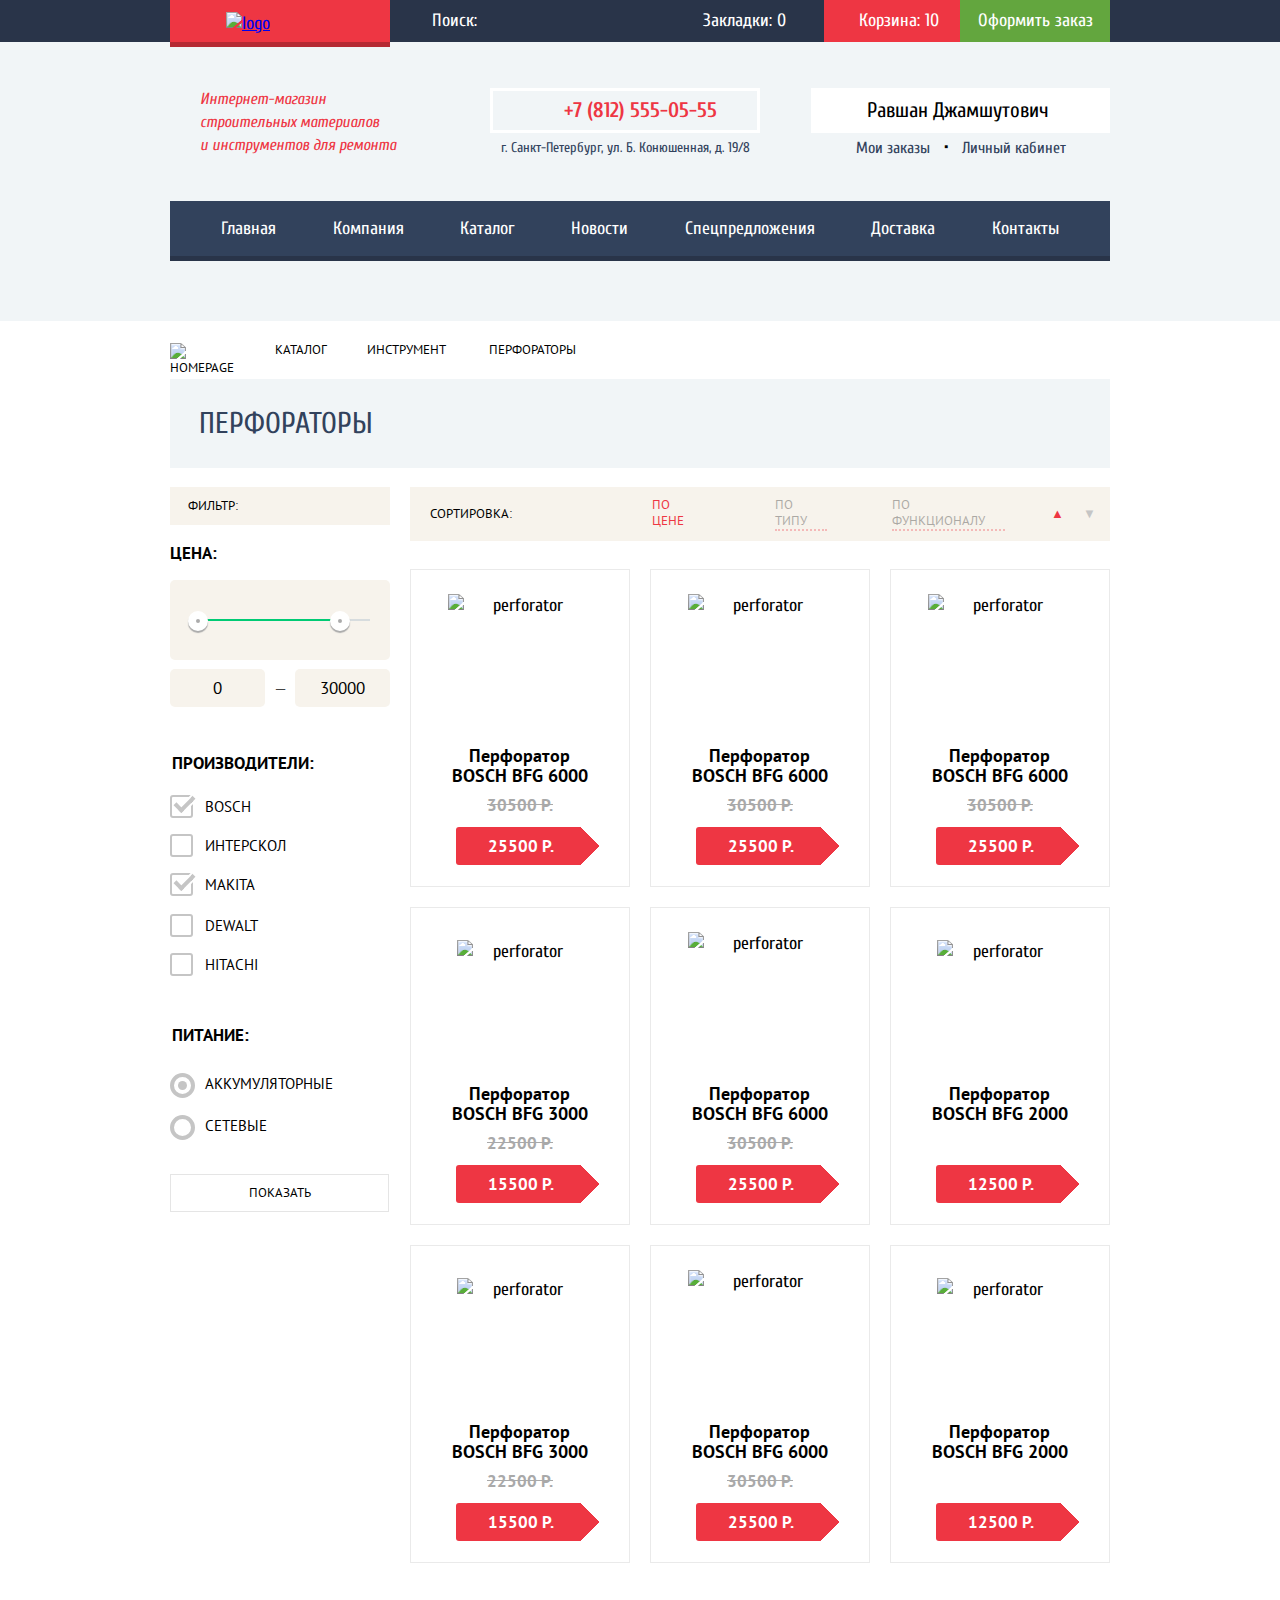
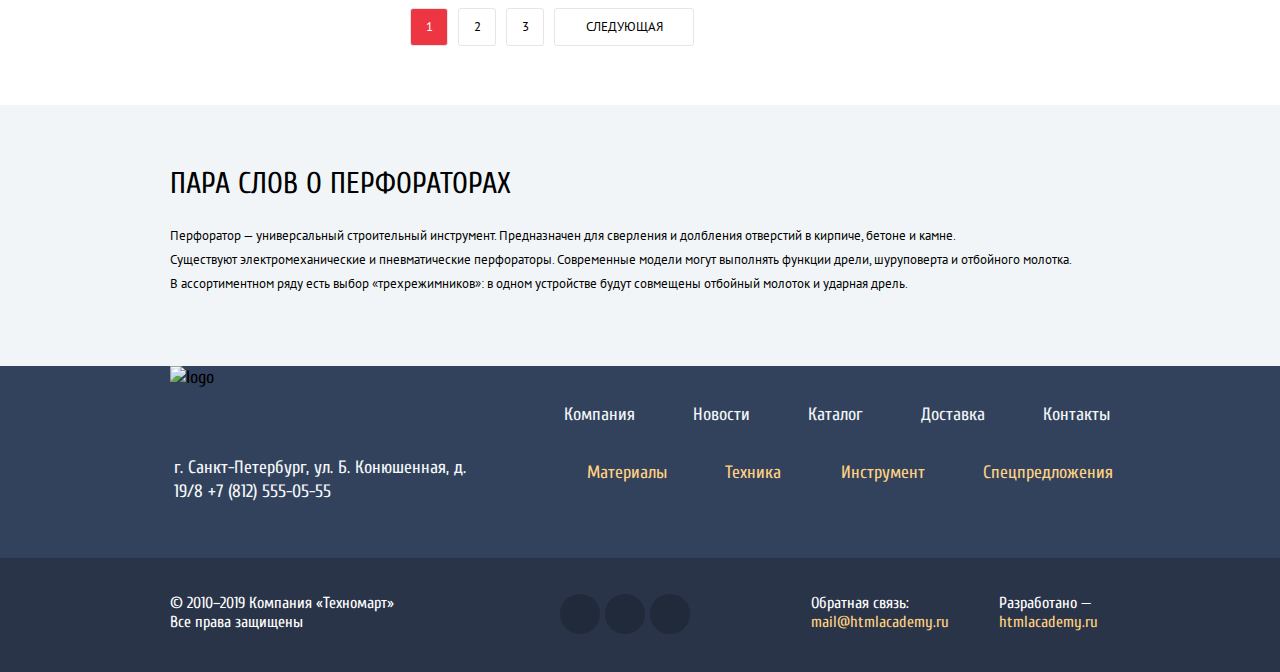
==== commit c60c9e95: "Правки1" ====
--- a/catalog.html
+++ b/catalog.html
@@ -23,13 +23,13 @@
           <input type="search" name="text" required placeholder="Поиск:">
           </form>
           <a class="header-top-link bookmarks-top" href="#">Закладки: 0 </a>
-          <a class="header-top-link basket basket-catalog" href="#">Корзина: 10 </a>
+          <a class="basket-catalog header-top-link basket" href="#">Корзина: 10 </a>
           <a class="header-top-link order" href="#">Оформить заказ</a>
         </div>
       </div>
       <div class="header-bottom ">
         <div class="header-bottom-about container ">
-          <p class="header-content">Интернет-магазин строительных материалов и инструментов для ремонта</p>
+          <p class="header-content">Интернет-магазин строительных материалов и&nbsp;инструментов для ремонта</p>
           <div class="header-bottom-contacts contacts-catalog" >
             <a class="phablet" href="tel:+78125550555">+7 (812) 555-05-55</a>
             <p class="adress">г. Санкт-Петербург, ул. Б. Конюшенная, д. 19/8</p>
@@ -57,17 +57,16 @@
         </nav>
       </div>
     </header>
-    <main class="container">
+    <main>
       <section class="catalog-page container ">
-      <div class="location ">
-        <ul class="breadcrumbs">
-          <li class="home-page" ><a href="index.html"><img src="img/decorative/icon-home.svg" alt="homepage" width="14" height="12"></a></li>
-          <li><a href="catalog.html">Каталог</a></li>
-          <li><a href="catalog.html">Инструмент</a></li>
-          <li>Перфораторы</li> 
+      <div class="location">
+          <a class="home-page" href="index.html"><img src="img/decorative/icon-home.svg" alt="homepage" width="14" height="12"></a></li>
+          <a href="catalog.html">Каталог</a>
+          <a href="catalog.html">Инструмент</a>
+          <a href="#" class="disabled">Перфораторы</a>
         </ul>
       </div>
-      <div class="catalog-title container ">
+      <div class="catalog-title">
         <h2>Перфораторы</h2>
       </div>  
 
@@ -126,7 +125,7 @@
                 <input class="visually-hidden filter-input-radio" type="radio" name="battery-power" id="filter-battery-power" checked>
                 <label for="filter-battery-power">Аккумуляторные</label>
               </li>
-              <li class="filter-option">
+              <li class="filter-option mains-supply">
                 <input class="visually-hidden filter-input-radio" type="radio" name="mains-supply" id="filter-mains-supply">
                 <label for="filter-mains-supply">Сетевые</label> 
               </li>
@@ -249,7 +248,7 @@
           </div>
       </section>
       </section>
-      <section class="catalog-content ">
+      <section class="catalog-content">
         <div class="container">
           <h2>Пара слов о перфораторах</h2>
           <p class="content">
@@ -292,15 +291,18 @@
             <a class="instagram" href="https://www.instagram.com/">ing</a>
           </div>
           <div class="feedback">
-            <p>Обратная связь:</p>
+            <p>Обратная связь:
             <a class="footer-bottom-link" href="mailto:mail@htmlacademy.ru">mail@htmlacademy.ru</a>
+            </p>
           </div>
           <div class="made">
-            <p>Разработано —</p>
+            <p>Разработано —
             <a class="footer-bottom-link" href="https://echo.htmlacademy.ru">htmlacademy.ru</a>
+            </p>
           </div>
         </div>
       </div>
     </footer>
+    <script src="js/buy.min.js"></script>
   </body>
 </html>
--- a/css/style.css
+++ b/css/style.css
@@ -130,11 +130,6 @@
 .bookmarks-top {
     margin-right: 38px;
 }
-.basket-catalog {
-    background: var(--basic-red);
-    padding-right: 21px;
-    padding-left: 12px;
-}
 .header-top-search:hover::before,
 .bookmarks-top:hover::before,
 .basket:hover::before {
@@ -171,7 +166,12 @@
     opacity: 0.3;
     margin-right: 9px;
 }
-.basket {
+.basket-catalog {
+    background: var(--basic-red);
+    padding-right: 21px;
+    padding-left: 12px;
+}
+.basket-index {
     padding-right: 26px;
     padding-left: 12px;
 }
@@ -201,12 +201,13 @@
     color: var(--basic-red);
     width: 197px;
     padding-left: 30px;
-    margin-right: 86px;
+    margin-right: 93px;
 }
 .header-bottom-contacts {
     display: flex;
     flex-direction: column;
     flex-wrap: nowrap;
+    
 }
 .phablet::before {
     content: "";
@@ -223,8 +224,8 @@
     text-decoration: none;
     color: var(--basic-red);
     border: 3px solid var(--basic-white) ;
-    width: 270px;
-    padding: 7px 0 8px 0;
+    width: 259px;
+    padding: 7px 5px 8px 0;
     justify-content: center;
 }
 .contacts-home {
@@ -253,7 +254,8 @@
     flex-direction: row;
     flex-wrap: nowrap;
     align-items: flex-start;
-    margin-bottom: 35px;
+    margin-bottom: 39px;
+    height: 74px;
 }
 .header-bottom-btn {
     display: flex;
@@ -297,11 +299,11 @@
     display: flex;
     flex-direction: row;
     flex-wrap: nowrap;
-    width: 121px;
-    margin-right:10px;
+    width: 116px;
+    margin-right: 10px;
     justify-content: center;
     height: 21px;
-    padding: 12px 0;
+    padding: 12px 5px 12px 0;
 }
 .registration {
     width: 150px;
@@ -317,7 +319,7 @@
     width: 299px;
     height: 45px;
     justify-content: flex-start;
-    margin-bottom: 7px;
+    margin-bottom: 6px;
 }
 .user::before {
     content: "";
@@ -369,11 +371,12 @@
     display: flex;
     flex-direction: column;
     flex-wrap: nowrap;
+    height:70px;
 }
 .users-menu a {
     text-decoration: none;
     font-size: 16px;
-    line-height: 18px;
+    line-height: 16px;
     color: var(--basic-dark-blue);
 }
 .users-menu {
@@ -384,6 +387,7 @@
     width: 210px;
     padding-left: 45px;
     align-items: center;
+    height: 18px;
 }
 .header-nav {
     max-width: 894px;
@@ -416,64 +420,64 @@
     background-color: var(--basic-nav-active);
     opacity: 0.5;
 }
-
-.location li {
+.disabled{
+    pointer-events: none;
+    cursor: default;
+}
+.location a{
     font-family: "PT Sans","Arial", sans-serif;
-    list-style: none;
-    display: inline-block;
-    vertical-align: middle;
+    text-decoration: none;
     color: var(--basic-black);
     text-transform: uppercase;
     font-size: 13px;
     line-height: 18px;
-}
-.breadcrumbs li::after {
+    height: 18px;
+}
+.location a::after {
     content:"";
     background: url("../img/decorative/icon-right-small.svg") no-repeat center;
     width: 7px;
     height: 10px;
     position: absolute;
-    top: 8px;
-}
-.breadcrumbs li:first-child::after {    
-    margin-right: 18px;
+    top: 5px;
+}
+.location a:first-child::after {    
+    margin-right: 16px;
     margin-left: 16px;
 }
-.breadcrumbs li:nth-child(2)::after {
+.location a:nth-child(2)::after {
     margin-right: 15px;
     margin-left: 17px;
 }
-.breadcrumbs li:nth-child(3)::after {
+.location a:nth-child(3)::after {
     margin-right: 17px;
     margin-left: 17px;
 }
-li:nth-child(2) {
+.location a:nth-child(2) {
     margin-right: 40px;
 }
-li:nth-child(3) {
-    margin-right: 42px;
-}
-.breadcrumbs li:last-child:after {
+.location a:nth-child(3) {
+    margin-right: 43px;
+}
+.location a:last-child:after {
     display: none;
 }
-.location a {
-    text-decoration: none;
-    color: var(--basic-black);
-}
+
 .location {
-    grid-column: 1 / -1;
-    margin-top: 18px;
+    display: flex;
+    flex-direction: row;
+    flex-wrap: nowrap;
+    justify-content: flex-start ;
+    margin-top: 20px;
     margin-bottom: 20px;
-}
-.breadcrumbs {    
-    position:relative;
-    margin: 0;
-    padding:0;
     position: relative;
-}
+    height: 18px;
+}
+
 .home-page {
     margin: 0;
     margin-right: 41px;
+    padding-top: 2px;
 }
 h2 {
     font-family: "Cuprum","Arial",sans-serif;
@@ -515,6 +519,7 @@
     display:  table-cell;
     font-family: "Cuprum","Arial", sans-serif;
     font-size: 14px;
+    line-height: 18px;
     text-transform: uppercase;
     color: var(--basic-white);
     width: 135px;
@@ -557,6 +562,7 @@
 .promo-title {
     font-family: "Cuprum","Arial", sans-serif;
     font-size: 24px;
+    line-height: 30px;
     color: var(--basic-white);
     font-weight: bold;
     margin: 0px;
@@ -598,6 +604,9 @@
     from{opacity: .4}
     to{opacity: 1}
   }
+.slides-dot{
+    text-align: center;
+}
 .dot {
     margin: 0;
     position: relative;
@@ -612,6 +621,7 @@
     border: 2px solid var(--basic-white);
     transition: background-color 0.6s ease;
     bottom: 60px;
+    margin-right: 5px;
   }
 .active {
     box-sizing: border-box; 
@@ -636,6 +646,7 @@
     text-decoration: none;
     font-family: "Cuprum","Arial",sans-serif;
     font-size: 14px;
+    line-height: 18px;
     text-transform: uppercase;
     color: var(--basic-white);
     background-color:var(--basic-red);
@@ -682,7 +693,6 @@
     grid-template-rows:repeat(1,318px);
     grid-column-gap: 20px;
     grid-row-gap: 20px;
-    
 }
 .popular-title {
     background-color: var(--basic-light-pink);
@@ -694,6 +704,7 @@
     height: 89px;
     margin-bottom: 20px; 
 }
+
 .popular-title h2 {
     padding-left: 28px;
 }
@@ -701,6 +712,21 @@
     text-decoration: none;
     font-family: "Cuprum","Arial",sans-serif;
     font-size: 14px;
+    line-height: 18px;
+    text-transform: uppercase;
+    color: var(--basic-white);
+    background-color: var(--basic-red);
+    width: 192px;
+    margin-right: 14px;
+    text-align: center;
+    padding-top: 11px;
+    padding-bottom: 9px;
+}
+.link-btn-manufacturer{
+    text-decoration: none;
+    font-family: "Cuprum","Arial",sans-serif;
+    font-size: 14px;
+    line-height: 18px;
     text-transform: uppercase;
     color: var(--basic-white);
     background-color: var(--basic-red);
@@ -715,16 +741,19 @@
     font-family: "PT Sans","Arial", sans-serif;
     font-weight: bold;
     font-size: 18px;
+    line-height: 20px;
     color: var(--basic-black);
     max-width: 157px;
+    height: 43px;
     padding-left: 30px;
+    margin-bottom: 7px;
 }
 .goods-item {
     max-width:218px;
     height:316px;
     display: grid;
     grid-template-columns: 1fr;
-    grid-template-rows: 1fr min-content min-content min-content;
+    grid-template-rows: 1fr 50px 31px 59px;
     text-align: center;
     align-items: center;
     border: 1px solid var(--basic-border-goods);
@@ -735,14 +764,15 @@
     margin: auto;
 }
 .old-price {
+    margin: 0;
     text-decoration: line-through;
     font-family: "PT Sans","Arial",sans-serif;
     font-weight: bold;
     font-size: 17px;
-    height: 18px;
+    line-height: 18px;
     text-transform: uppercase;
     color: var(--basic-gray);
-    margin-bottom: 13px;
+    margin-bottom: 14px;
 }
 .goods-price {
     display: flex;
@@ -754,16 +784,16 @@
     line-height: 20px;
     text-transform: uppercase;  
     color: var(--basic-white);
-    background:linear-gradient(135deg, transparent 110px, var(--basic-white) 0),
-    linear-gradient(45deg, transparent 110px, var(--basic-white) 0);
+    background:linear-gradient(135deg, transparent 115px, var(--basic-white) 0),
+    linear-gradient(45deg, transparent 115px, var(--basic-white) 0);
     background-repeat: no-repeat;
     background-color: var(--basic-red);
     border-radius: 3px;
     height: 38px;
-    width: 141px;
+    width: 119px;
     border-radius: 3px;
-    margin: 5px auto 21px 45px;
-    justify-content: center;
+    margin: 0 auto 21px 45px;
+    padding-left: 32px;
     align-items: center;
     }
 .hidden-buttons {
@@ -884,7 +914,7 @@
     display: block;
     color: var(--basic-white);
     background-color: var(--basic-dark-blue);
-    padding: 13px 139px 18px 22px;
+    padding: 15px 139px 14px 22px;
     width: 100%;
     border: none;
     outline: none;
@@ -916,9 +946,9 @@
     margin:0;
     background-color: var(--basic-light-blue);
     height: 359px;
-    padding-top: 64px;
+    padding-top: 68px;
     padding-bottom: 99px;
-    margin-bottom: 70px;
+    margin-bottom: 69px;
 }
 .services h2 {
     margin:0;
@@ -931,6 +961,7 @@
 }
 .tabcontent h2 {
     color: var(--basic-dark-blue);
+    margin-bottom: 28px;
 }
 .service-warranty {
     background: url("../img/decorative/warranty.svg") no-repeat bottom 15px  right 0;
@@ -1013,6 +1044,7 @@
     flex-wrap: nowrap;
     padding: 0;
     margin: 0;
+    padding-top: 4px;
 }
 .main-bottom {
    display: flex;
@@ -1046,7 +1078,7 @@
 }
 .contacts-btn {
     width: 300px;
-    height: 18px;
+    line-height: 18px;
     display: flex;
     flex-direction: row;
     flex-wrap: nowrap;
@@ -1118,7 +1150,9 @@
     font-size: 18px;
     color: var(--basic-bottom);
     margin: 0;
-    margin-right: 91px;
+    width: 325px;
+    margin-right: 88px;
+    margin-left: 4px;
     padding-bottom: 54px;
 }
 .footer-promo {
@@ -1150,10 +1184,10 @@
 .copyright {
     font-family: "Cuprum" ,"Arial", sans-serif;
     font-size: 16px;
-    line-height: 18px;
+    line-height: 19px;
     color: var(--basic-white);
     margin:0;
-    margin-right: 161px;
+    margin-right: 163px;
     height: 37px;
     width: 227px;
 }
@@ -1163,51 +1197,61 @@
     font-size: 16px;
     line-height: 18px;
     color: var(--basic-yellow);
+
 }
 .social-list {
+    display: flex;
+    flex-direction: row;
+    flex-wrap: nowrap;
     justify-content: space-between;
-    align-items: center;
+    align-items: flex-start;
     height: 44px;
-    margin-right: 118px;
+    margin-right: 121px;
 }
 .vk {
     content: "";
     background: var(--basic-social) url("..//img/decorative/icon-vk.svg") no-repeat center;
     font-size: 0;
-    width: 44px;
-    height: 44px;
+    width: 40px;
+    height: 40px;
     border-radius: 50%;
-    margin-right: 1px;
+    margin-right: 5px;
 }
 .facebook {
     content: "";
     background: var(--basic-social) url("..//img/decorative/icon-fb.svg") no-repeat center;
     font-size: 0;
-    width: 44px;
-    height: 44px;
+    width: 40px;
+    height: 40px;
     border-radius: 50%;
-    margin-right: 1px;
+    margin-right: 5px;
 }
 .instagram {
     content: "";
     background: var(--basic-social) url("..//img/decorative/icon-insta.svg") no-repeat center;
     font-size: 0;
-    width: 44px;
-    height: 44px;
+    width: 40px;
+    height: 40px;
     border-radius: 50%;
 }
 .feedback {
     margin-right: 51px;
+    height: 37px;
+    width: 137px;
 }
 .feedback p,
 .made p {
-    margin: 0;
     color: var(--basic-white);
     font-family: "Cuprum" ,"Arial", sans-serif;
     font-style: normal;
     font-weight: normal;
     font-size: 16px;
-    line-height: 18px;
+    line-height: 19px;
+    margin:0;
+}
+.made {
+    height: 37px;
+    width: 98px;
 }
 .catalog-page {
     display: grid;
@@ -1218,12 +1262,13 @@
     margin: 0;
     grid-column: 1 / -1;
     background-color: var(--basic-light-blue);
-    margin-bottom: 20px;
+    margin-bottom: 19px;
+    height: 89px;
 }
 .catalog-title h2 {
     margin:0;
     padding-left: 29px;
-    padding-top:29px;
+    padding-top: 30px;
     margin-bottom: 30px;
 }
 .catalog {
@@ -1235,10 +1280,15 @@
     color: var(--basic-black);
     max-width: 700px;
 } 
+.catalog-content p{
+    font-family: "PT Sans","Arial",sans-serif;
+    font-size: 13px;
+    line-height: 24px;
+}
 .catalog-content {
     background-color: var(--basic-light-blue);
     padding-top: 64px;
-    padding-bottom: 68px;
+    padding-bottom: 70px;
 }
 .catalog-goods {
     display: grid;
@@ -1246,7 +1296,7 @@
     grid-template-rows:repeat(3,318px);
     grid-column-gap: 20px;
     grid-row-gap: 20px;
-    margin-bottom: 48px;
+    margin-bottom: 45px;
 }
 .filter {
     display: flex;
@@ -1267,7 +1317,7 @@
 }
 .filter-section {
     margin:0;
-    margin-bottom: 11px;
+    margin-bottom: 9px;
 }
 .filter-section ul {
     margin-top: 10px;
@@ -1340,6 +1390,7 @@
 .sorting {
     font-family: "PT Sans","Arial",sans-serif;
     font-size: 13px;
+    line-height: 16px;
     text-decoration: none;
     text-transform: uppercase;
     background-color: var(--basic-light-red);
@@ -1351,7 +1402,6 @@
     align-items: center;
     padding-bottom: 10px;
     padding-top: 10px;
-    height: 18px;
     margin-bottom: 28px;
 }
 .sorting span {
@@ -1363,19 +1413,32 @@
     display: flex;
     flex-direction: row;
     flex-wrap: nowrap;
-    justify-content: space-between;
-    align-items: center;
+    justify-content: flex-start;
     margin-right: 46px;
+}
+.sorting-link:first-child{
+    margin-right: 70px;
+}
+.sorting-link:nth-child(2){
+    margin-right: 65px;
 }
 .sorting-up {
     text-decoration: none;
     color:var(--basic-checkbox-gray);
     margin-right: 21px;
+    width: 11px;
+    height: 12px;
+    padding-bottom: 2px;
+    border-bottom: 2px dotted transparent
 }
 .sorting-down {
     margin-right: 16px;
     text-decoration: none;
     color:var(--basic-checkbox-gray);
+    width: 11px;
+    height: 12px;
+    padding-bottom: 2px;
+    border-bottom: 2px dotted transparent
 }
 .sorting-link {
     font-size: 13px;
@@ -1439,7 +1502,7 @@
     flex-wrap: nowrap;
     color: var(--basic-black);
     border: 1px solid var(--basic-light-gray);
-    border-radius: 2px;
+    border-radius: 3px;
     height: 16px;
     padding-top: 10px;
     padding-bottom: 10px;
@@ -1478,7 +1541,7 @@
   }
 .filter-option {
     margin-bottom: 20px;
-    padding-left: 37px;
+    padding-left: 35px;
   }
 .filter-option:last-child {
     margin-bottom: 30px;
@@ -1496,13 +1559,16 @@
     line-height: 19px;
     color: var(--basic-black);
   }
+.filter-checkbox:nth-child(4){
+    padding-top: 2px;
+}
 .filter-input-checkbox + label::before {
     content: "";
     position: absolute;
     left: -35px;
     top: -2px;
-    width: 21px;
-    height: 21px;
+    width: 19px;
+    height: 19px;
     border: 2px solid var(--basic-checkbox-gray);
     border-radius: 3px;
   }
@@ -1512,22 +1578,28 @@
 .filter-input-checkbox + label:active::before {
     opacity: 0.4;
 }
+.mains-supply{
+    padding-top: 3px;
+}
+.filter-mains-supply{
+    margin-top: 3px;
+}
 .filter-input-checkbox:checked + label::after {
     content: "";
     position: absolute;
     top: -5px;
-    left: -25px;
+    left: -26px;
     width: 7px;
     height: 16px;
-    border-right: 5px solid var(--basic-checkbox-gray);
-    border-bottom: 5px solid var(--basic-checkbox-gray);
+    border-right: 4px solid var(--basic-checkbox-gray);
+    border-bottom: 4px solid var(--basic-checkbox-gray);
     transform: rotate(45deg);
     filter: drop-shadow (4px 4px 0 var(--basic-white));
     box-shadow: 2px 0 0 0 var(--basic-white), inset -2px 0 0 0 var(--basic-white);
 }
 .filter-input-checkbox:checked + label:hover::after {
-    border-right: 5px solid var(--basic-gray-checkbox-hover);
-    border-bottom: 5px solid var(--basic-gray-checkbox-hover);
+    border-right: 4px solid var(--basic-gray-checkbox-hover);
+    border-bottom: 4px solid var(--basic-gray-checkbox-hover);
 }
 .filter-input-checkbox:checked label{
     opacity: 0.4;
@@ -1541,13 +1613,13 @@
     position: absolute;
     left: -35px;
     top: -1px;
-    width: 15px;
-    height: 15px;
-    border: 5px solid var(--basic-checkbox-gray);
+    width: 17px;
+    height: 17px;
+    border: 4px solid var(--basic-checkbox-gray);
     border-radius: 50%;
 }
 .filter-input-radio + label:hover::before {
-    border: 5px solid var(--basic-gray-checkbox-hover);
+    border: 4px solid var(--basic-gray-checkbox-hover);
 }
 .filter-input-radio + label:active::before {
     opacity: 0.4;
@@ -1582,7 +1654,7 @@
 .filter-title {
     font-family: "PT Sans", "Arial", sans-serif;
     font-size: 17px;
-    line-height: 30px;
+    line-height: 28px;
     font-weight: bold;
     color:var(--basic-black);
     text-transform: uppercase;
@@ -1591,6 +1663,10 @@
 }
 .filter-checkbox-section .filter-title {
     margin-top:16px;
+    margin-bottom: 15px;
+}
+.filter-section .filter-title {
+    margin-bottom: 15px;
 }
 .filter-checkbox {
     margin-top: 5px;
@@ -1614,20 +1690,24 @@
 .message-item input {
     font-family: "PT Sans", "Arial", sans-serif;
     font-size: 13px;
-    width: 218px;
+    line-height: 24px;
+    width: 206px;
     border: 2px solid var(--basic-checkbox-gray);
     height: 36px;
     padding: 0;
     border-radius: 2px;
+    padding-left:12px;
 }
 .message-textarea textarea {
     font-family: "PT Sans", "Arial", sans-serif;
     font-size: 13px;
+    line-height: 24px;
     width: 458px;
     border: 2px solid var(--basic-checkbox-gray);
     height: 112px;
     resize: none;
     border-radius: 2px;
+    padding-left:12px;
 }
 .message-textarea {
     margin: 0;
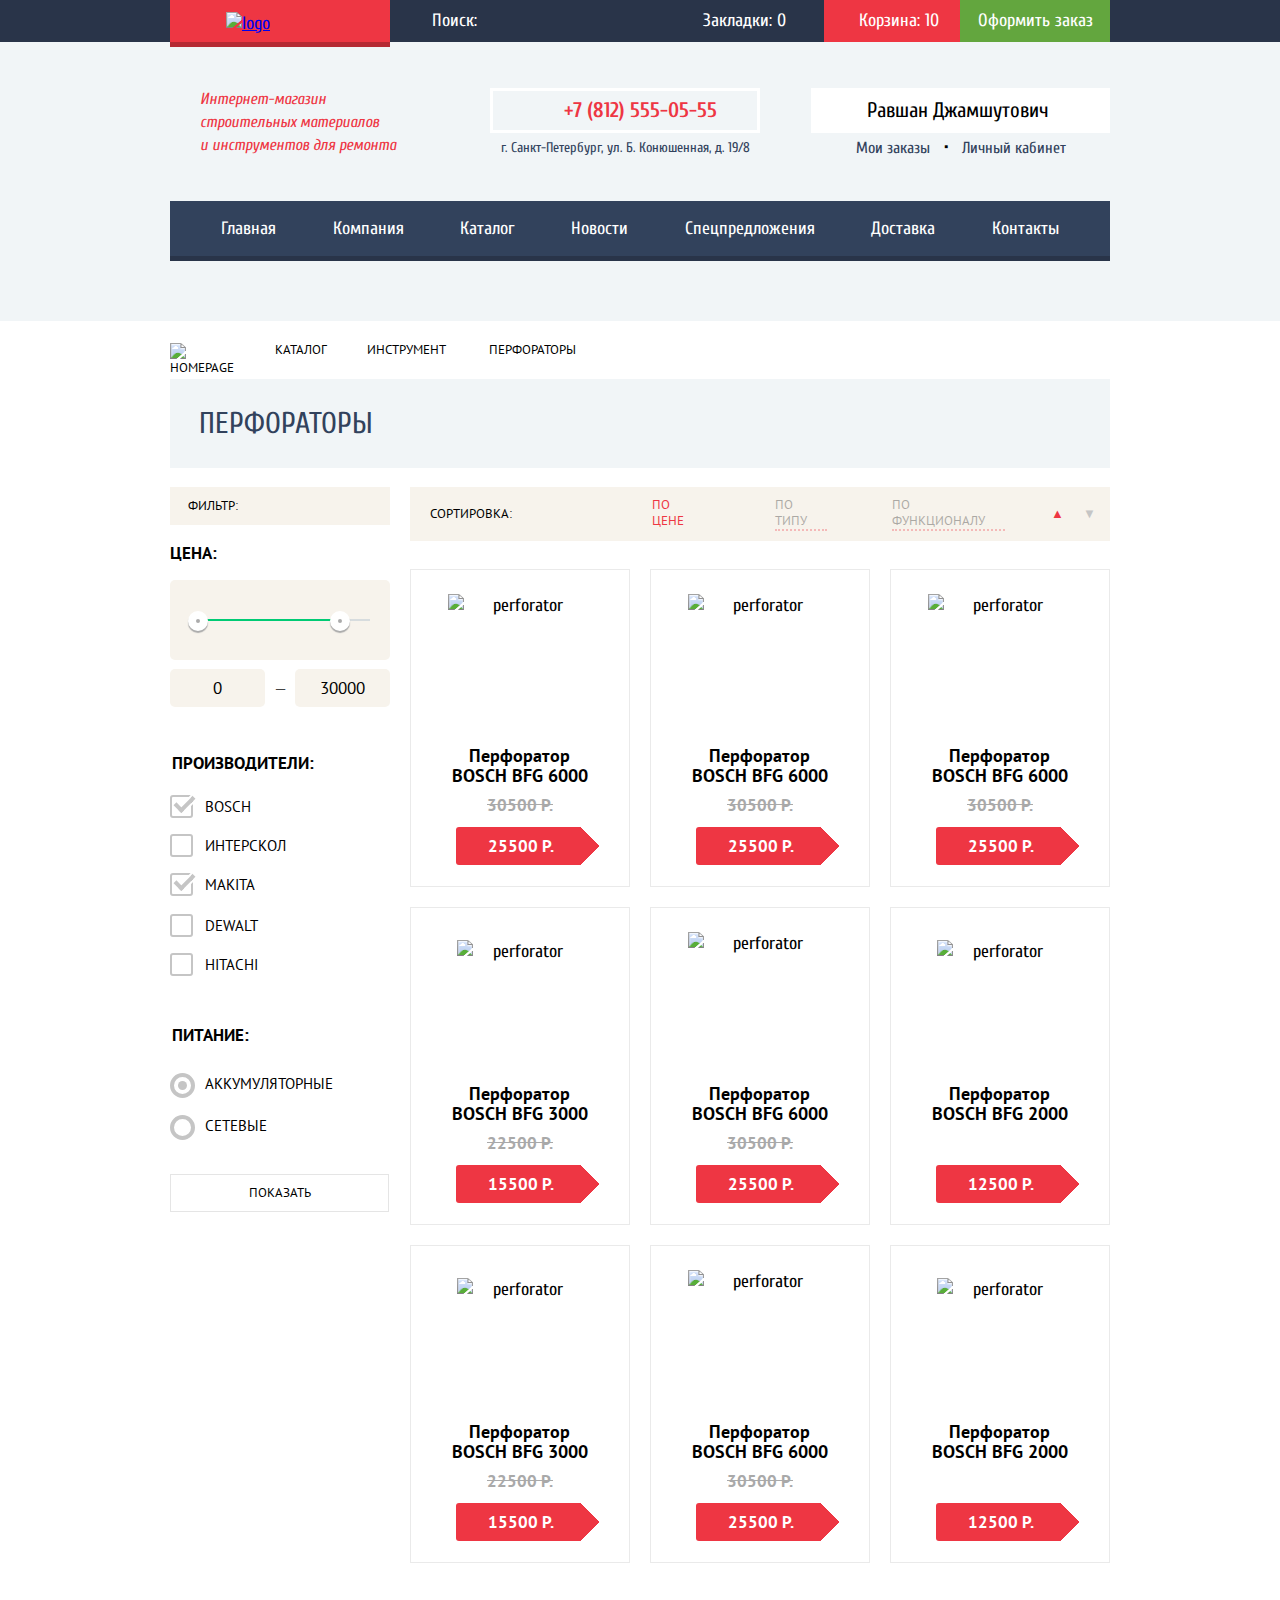
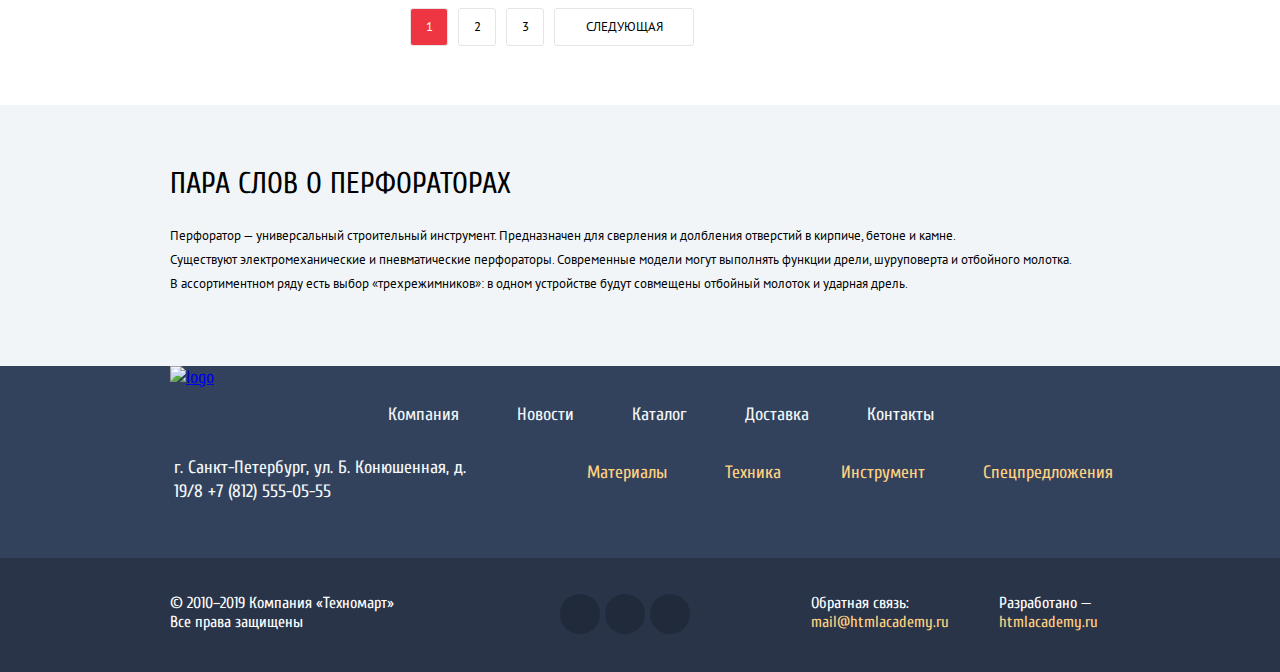
==== commit bbf8285d: "правки" ====
--- a/catalog.html
+++ b/catalog.html
@@ -37,7 +37,7 @@
           <div class="header-bottom-catalog">
             <div class="user-buttom">
               <a class="btn-link user" href="#">Равшан Джамшутович</a>
-              <a href="#" class="user-logout"></a>
+              <a href="#" class="user-logout" title="logout"></a>
             </div>
             <div class="users-menu">
               <a href="#">Мои заказы</a>
@@ -60,11 +60,10 @@
     <main>
       <section class="catalog-page container ">
       <div class="location">
-          <a class="home-page" href="index.html"><img src="img/decorative/icon-home.svg" alt="homepage" width="14" height="12"></a></li>
+          <a class="home-page" href="index.html"><img src="img/decorative/icon-home.svg" alt="homepage" width="14" height="12"></a>
           <a href="catalog.html">Каталог</a>
           <a href="catalog.html">Инструмент</a>
           <a href="#" class="disabled">Перфораторы</a>
-        </ul>
       </div>
       <div class="catalog-title">
         <h2>Перфораторы</h2>
@@ -130,7 +129,6 @@
                 <label for="filter-mains-supply">Сетевые</label> 
               </li>
             </ul>
-            
           </fieldset>
           <button type="submit" class="filter-button">Показать</button>
         </form>
@@ -262,7 +260,7 @@
     <footer>
       <div class="footer-top">
         <div class="container footer-top-block">
-          <img src="img/logo.svg" width="220" height="68" alt="logo">
+          <a class="logo-footer" href="index.html"><img src="img/logo.svg" width="220" height="68" alt="logo"></a>
           <ul class="footer-nav">
             <li><a href="index.html">Компания</a></li>
             <li><a href="index.html">Новости</a></li>
@@ -271,7 +269,7 @@
             <li><a href="index.html">Контакты</a></li>
           </ul>
           <div class="footer-promo">
-            <p>г. Санкт-Петербург, ул. Б. Конюшенная, д. 19/8 +7 (812) 555-05-55</p>
+            <p>г. Санкт-Петербург, ул. Б. Конюшенная, д. 19/8 <a href="tel:+78125550555">+7 (812) 555-05-55</a></p>
             <ul class="footer-promo-nav">
               <li><a href="catalog.html">Материалы</a></li>
               <li><a href="catalog.html">Техника</a></li>
@@ -297,7 +295,7 @@
           </div>
           <div class="made">
             <p>Разработано —
-            <a class="footer-bottom-link" href="https://echo.htmlacademy.ru">htmlacademy.ru</a>
+            <a class="footer-bottom-link" href="https://htmlacademy.ru/intensive/htmlcss">htmlacademy.ru</a>
             </p>
           </div>
         </div>
--- a/css/style.css
+++ b/css/style.css
@@ -69,7 +69,6 @@
     width: 220px;
     height: 42px;
     border-bottom: 5px solid var(--basic-border-logo);
-    margin-right: 17px;
 }
 .header-logo:active {
     background-color: var(--basic-red-active);
@@ -100,6 +99,7 @@
     padding-top: 9px;
     padding-bottom: 9px;
 }
+
 .header-top-search input {
     font-family: "Cuprum", "Arial", sans-serif;
     color:var(--basic-white);
@@ -112,14 +112,23 @@
     background:url("../img/decorative/search.svg") no-repeat center;
     opacity: 0.3;
     margin-right: 6px;
+    margin-left: 17px;
 }
 .header-top-search:active,
-.header-top-search input:active {
+.header-top-search input:active,
+.header-top-search:focus-within,
+.header-top-search input:focus {
     background-color: var(--basic-white);
     color: var(--basic-black);
 }
-.header-top-search:active::before {
+.header-top-search:active::before .header-top-search:active{
+    background-color: var(--basic-white);
+    color: var(--basic-black);
+}
+.header-top-search:active::before,
+.header-top-search:focus-within::before {
     background:url("../img/decorative/icon-search-red.svg") no-repeat center;
+    opacity: 1;
 }
 .bookmarks-top,
 .basket {
@@ -128,7 +137,9 @@
     flex-wrap: nowrap;
 }
 .bookmarks-top {
-    margin-right: 38px;
+    margin-right: 18px;
+    padding-left: 24px;
+    padding-right: 20px;
 }
 .header-top-search:hover::before,
 .bookmarks-top:hover::before,
@@ -479,7 +490,7 @@
     margin-right: 41px;
     padding-top: 2px;
 }
-h2 {
+.page-body h2 {
     font-family: "Cuprum","Arial",sans-serif;
     font-style: normal;
     font-weight: normal;
@@ -581,6 +592,7 @@
     top:23px;
     left: 24px;
 }
+
 .mySlides {
     display: none;
     position: relative;
@@ -654,10 +666,12 @@
     bottom: -95%;
     padding: 11px 46px 9px 46px;
 }
-.slides-button:hover {
+.slides-button:hover,
+.link-btn:hover {
     background-color: var(--basic-red-slides-hover) ;
 }
-.slides-button:active {
+.slides-button:active,
+.link-btn:active {
     background-color: var(--basic-red-active);
 }
 .slides-section {
@@ -924,6 +938,9 @@
     box-shadow: 0px 1px 0px var(--basic-top-bottom), inset 0px 1px 0px var(--basic-gray-tab);
     height: 61px;
 }
+.tablinks:hover {
+    background-color: var(--basic-top-bottom);
+}
 .tablinks:active,
 .tablinks:focus {
     background-color: var(--basic-white);
@@ -948,7 +965,7 @@
     height: 359px;
     padding-top: 68px;
     padding-bottom: 99px;
-    margin-bottom: 69px;
+    margin-bottom: 70px;
 }
 .services h2 {
     margin:0;
@@ -1055,7 +1072,7 @@
 }
 .about-us {
     width: 460px;
-    margin-right: 179px;
+    margin-right: 180px;
 }
 .contacts {
     display: flex;
@@ -1064,7 +1081,7 @@
     width: 300px;
 }
 .contacts-content {
-    margin-bottom: 32px;
+    margin-bottom: 34px;
 }
 .about-us-btn {
     width: 220px;
@@ -1091,6 +1108,11 @@
     height: 158px;
     margin-bottom: 25px;
 }
+.logo-footer{
+    margin:0;
+    width: 394;
+    height: 90px;
+}
 .footer-top {
     background-color: var(--basic-dark-blue);
 }
@@ -1140,6 +1162,22 @@
     font-family: "Cuprum","Arial",sans-serif;
     font-size: 18px;
     color: var(--basic-light-blue);
+}
+.footer-nav a:hover,
+.footer-promo a:hover,
+.feedback a:hover,
+.made a:hover {
+    text-decoration: underline;
+}
+.feedback a:active,
+.made a:active {
+    color: var(--basic-red);
+    text-decoration: none;
+}
+.footer-nav a:active,
+.footer-promo a:active {
+    text-decoration: none;
+    opacity: 0.5;  
 }
 .footer-top-block img {
     margin-right: 174px;
@@ -1155,6 +1193,12 @@
     margin-left: 4px;
     padding-bottom: 54px;
 }
+.footer-promo a{
+    text-decoration: none;
+    font-family: "Cuprum","Arial", sans-serif;
+    font-size: 18px;
+    color: var(--basic-bottom);
+}
 .footer-promo {
     display: flex;
     flex-direction: row;
@@ -1163,7 +1207,7 @@
     margin:0;
     padding: 0;
 }
-.footer-promo a {
+.footer-promo-nav a {
     text-decoration: none;
     font-family: "Cuprum" ,"Arial", sans-serif;
     font-size: 18px;
@@ -1234,6 +1278,15 @@
     height: 40px;
     border-radius: 50%;
 }
+.vk:hover,
+.vk:active,
+.facebook:hover,
+.facebook:active,
+.instagram:hover,
+.instagram:active {
+    background-color: var(--basic-red);
+}
+
 .feedback {
     margin-right: 51px;
     height: 37px;
@@ -1481,7 +1534,7 @@
 fieldset ul {
     padding: 0;
 }
-ul li {
+.page-body li {
     list-style: none;
 }
 .pages {
@@ -1507,6 +1560,9 @@
     padding-top: 10px;
     padding-bottom: 10px;
     margin-right: 10px;
+}
+.pages a:hover {
+    border: 1px solid var(--basic-checkbox-gray);
 }
 .pages a:active {
     border: 1px solid var(--basic-red);
@@ -1575,7 +1631,7 @@
 .filter-input-checkbox + label:hover::before {
     border: 2px solid var(--basic-gray-checkbox-hover);
 }
-.filter-input-checkbox + label:active::before {
+.filter-input-checkbox + label:disabled::before {
     opacity: 0.4;
 }
 .mains-supply{
@@ -1604,7 +1660,7 @@
 .filter-input-checkbox:checked label{
     opacity: 0.4;
 }
-.filter-input-checkbox:checked + label:active::after {
+.filter-input-checkbox:checked + label:disabled::after {
     border-right: 5px solid var(--basic-light-gray);
     border-bottom: 5px solid var(--basic-light-gray);
 }
@@ -1621,7 +1677,7 @@
 .filter-input-radio + label:hover::before {
     border: 4px solid var(--basic-gray-checkbox-hover);
 }
-.filter-input-radio + label:active::before {
+.filter-input-radio + label:disabled::before {
     opacity: 0.4;
 }
 .filter-input-radio:checked + label::after {
@@ -1637,7 +1693,7 @@
 .filter-input-radio:checked + label:hover::after {
     background-color: var(--basic-gray-checkbox-hover); 
 }
-.filter-input-radio:checked + label:active::after {
+.filter-input-radio:checked + label:disabled::after {
     opacity: 0.4; 
 }
 .filter-button {
